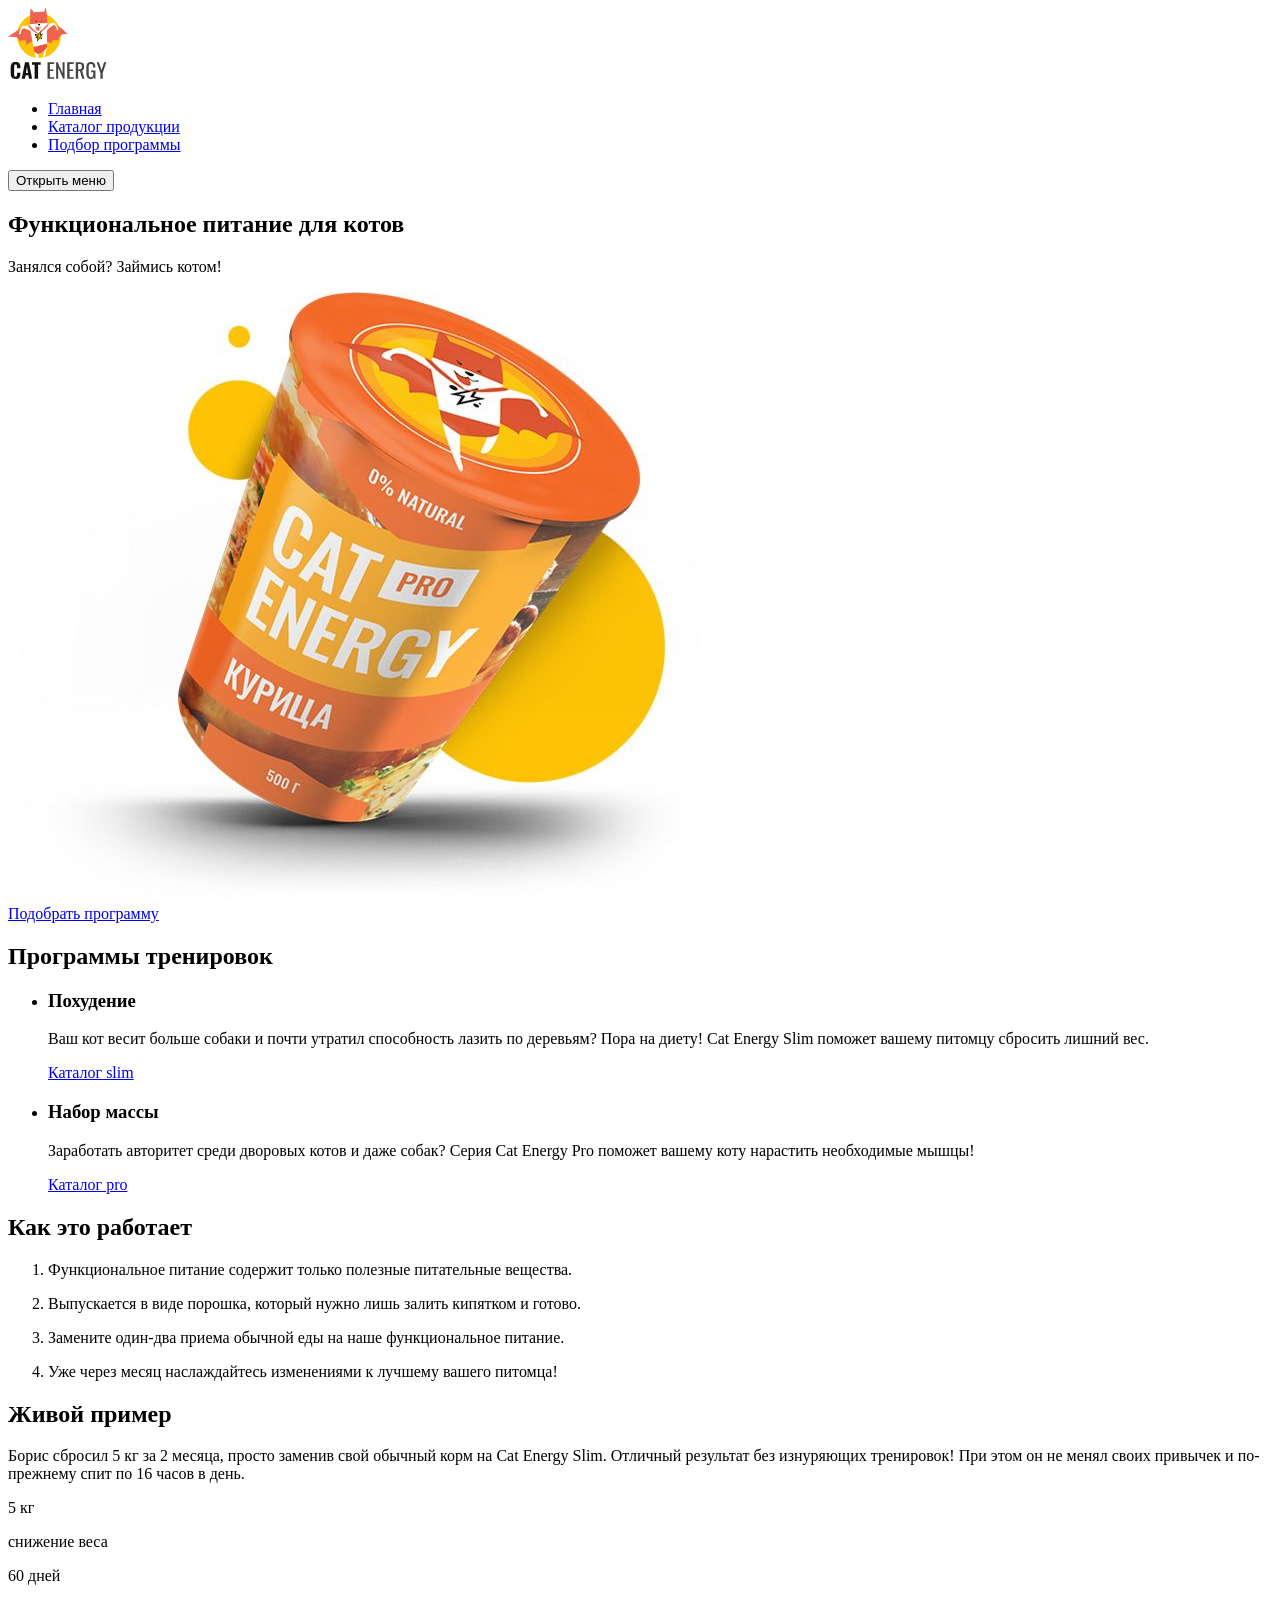
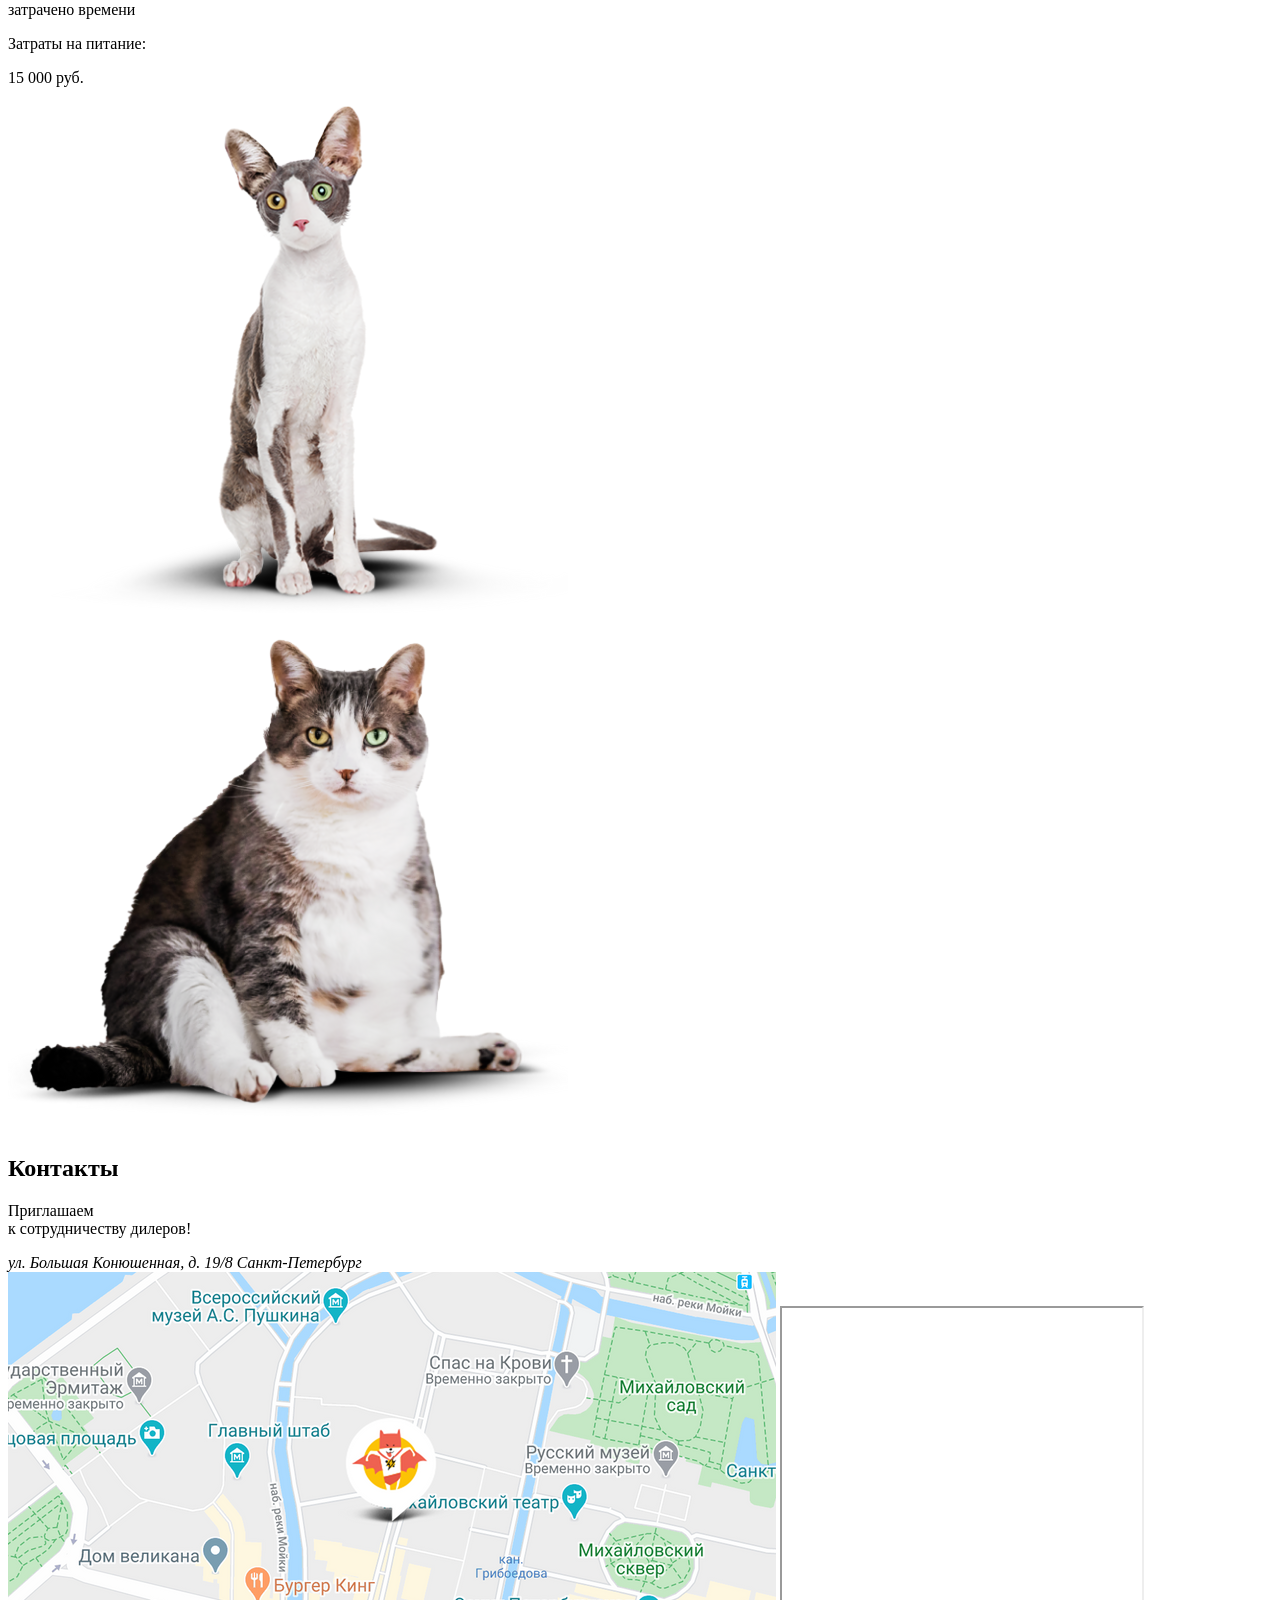
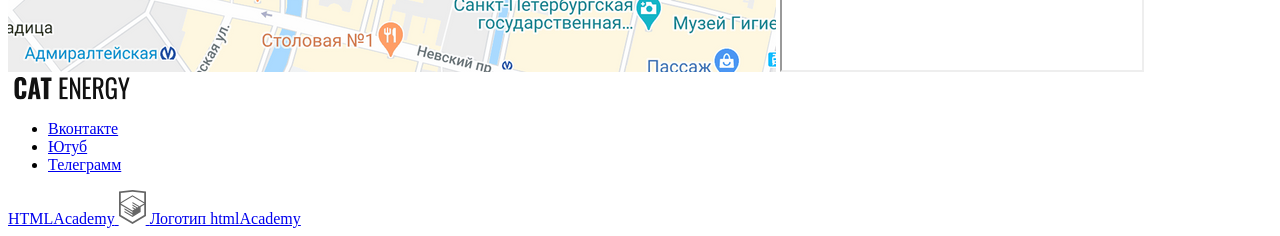
==== source/index.html @ b11954ce "Merge pull request #10 from bearBenjamin/module5-task1 Module5 task1" ====
<!DOCTYPE html>
<html class="page" lang="ru">

<head>
  <meta charset="UTF-8">
  <title>Название проекта</title>
  <meta name="viewport" content="width=device-width,initial-scale=1">
  <link rel="icon" href="favicon.ico">
  <link rel="icon" href="favicons/icon.svg" type="image/svg+xml">
  <link rel="apple-touch-icon" href="favicons/180.png">
  <link rel="manifest" href="manifest.webmanifest">
  <link rel="stylesheet" href="styles/styles.css">
  <script src="scripts/index.js" defer></script>
</head>

<body class="page__body">

  <header class="main-header">
    <div class="main-header__container wrapper">
      <nav class="main-header__nav main-nav">
        <a class="main-nav__logo" href="#">
          <div class="main-nav__logo-image-wrapper">
            <picture>
              <source media="(min-width: 1440px)" srcset="images/logo-dekstop.svg" width="70" height="59" type="image/svg+xml">
              <source media="(min-width: 768px)" srcset="images/logo-tablet.svg" width="60" height="50" type="image/svg+xml">
              <img class="main-nav__logo-image" src="images/logo-mobile.svg" width="33" height="38" alt="Логотип компании">
            </picture>
          </div>
          <div class="main-nav__logo-text-wrapper">
            <picture>
              <source media="(min-width: 1440px)" srcset="images/logo-text-tablet.svg" width="118" height="21" type="image/svg+xml">
              <source media="(min-width: 768px)" srcset="images/logo-text-tablet.svg" width="101" height="18" type="image/svg+xml">
              <img class="main-nav__logo-text" src="images/logo-2.svg" width="101" height="18" alt="Название компании Cat Energy">
            </picture>
          </div>
        </a>
        <ul class="main-nav__list main-nav__list--nojs">
          <li class="main-nav__list-item main-nav__list-item--current">
            <a class="main-nav__list-link main-nav__list-link--current" href="#">Главная</a>
          </li>
          <li class="main-nav__list-item">
            <a class="main-nav__list-link" href="catalog.html">Каталог продукции</a>
          </li>
          <li class="main-nav__list-item">
            <a class="main-nav__list-link" href="form-programs.html">Подбор программы</a>
          </li>
        </ul>
      </nav>
      <button class="main-header__button main-header__button--nojs button-toggle" type="button">
        <noscript>
          <span class="visually-hidden">Отключен JS</span>
        </noscript>
        <span class="button-toggle__text visually-hidden">Открыть меню</span>
      </button>
    </div>
    <article class="main-header__hero hero">
      <div class="hero__inner wrapper">
        <h1 class="title hero__title">Функциональное питание для котов</h1>
        <p class="hero__slogan">Занялся собой? Займись котом!</p>
        <div class="hero__image-wrapper">
          <picture>
            <source width="552" height="499" type="image/jpg" media="(min-width: 1440px)" srcset="images/index/hero-dekstop-cat-food@1x.png 1x, images/index/hero-dekstop-cat-food@2x.png 2x">
            <source width="709" height="609" type="image/jpg" media="(min-width: 768px)" srcset="images/index/hero-tablet-cat-food@1x.jpg 1x, images/index/hero-tablet-cat-food@2x.jpg 2x">
            <img class="hero__image" src="images/index/hero-mobile-cat-food@1x.png" srcset="images/index/hero-mobile-cat-food@2x.png" width="280" height="270" alt="Стакан кошачьих вкусняшек">
          </picture>
        </div>
        <a class="button hero__link-programs" href="form-programs.html">Подобрать программу</a>
      </div>
    </article>
  </header>

  <main class="main-container">
    <section class="cat-programs">
      <div class="wrapper">
        <h2 class="visually-hidden">Программы тренировок</h2>
        <ul class="cat-programs__list">
          <li class="cat-programs__list-item cat-programs__list-item--slim">
            <h3 class="title-secondary cat-programs__item-title">Похудение</h3>
            <p class="cat-programs__item-content">Ваш кот весит больше собаки и почти утратил способность лазить по деревьям? Пора на диету! Cat Energy Slim поможет вашему питомцу сбросить лишний вес.</p>
            <a class="cat-programs__item-link cat-programs__item-link-slim" href="form-programs.html">Каталог slim</a>
          </li>
          <li class="cat-programs__list-item cat-programs__list-item--pro">
            <h3 class="title-secondary cat-programs__item-title">Набор массы</h3>
            <p class="cat-programs__item-content">Заработать авторитет среди дворовых котов и даже собак? Серия Cat Energy Pro поможет вашему коту нарастить необходимые мышцы!</p>
            <a class="cat-programs__item-link cat-programs__item-link-pro" href="form-programs.html">Каталог pro</a>
          </li>
        </ul>
      </div>
    </section>

    <section class="description-cat-programs">
      <div class="wrapper">
        <h2 class="title description-cat-programs__title">Как это работает</h2>
        <ol class="description-cat-programs__list">
          <li class="description-cat-programs__list-item description-cat-programs__list-item-one">
            <p class="description-cat-programs__content">Функциональное питание
              содержит только полезные
              питательные вещества.</p>
          </li>
          <li class="description-cat-programs__list-item description-cat-programs__list-item-two">
            <p class="description-cat-programs__content">Выпускается в виде порошка,
              который нужно лишь залить
              кипятком и готово.</p>
          </li>
          <li class="description-cat-programs__list-item description-cat-programs__list-item-three">
            <p class="description-cat-programs__content">
              Замените один-два приема
              обычной еды на наше
              функциональное питание.
            </p>
          </li>
          <li class="description-cat-programs__list-item description-cat-programs__list-item-four">
            <p class="description-cat-programs__content">Уже через месяц наслаждайтесь изменениями к лучшему <span>вашего питомца!</span>
            </p>
          </li>
        </ol>
      </div>
    </section>

    <section class="role-model">
      <div class="role-model__wrapper wrapper">
        <div class="role-model__inner role-model-inner">

          <h2 class="title role-model__title">Живой пример</h2>
          <p class="role-model__description">Борис сбросил 5 кг за 2 месяца, просто заменив свой обычный корм на Cat Energy Slim. Отличный результат без изнуряющих тренировок! При этом он не менял своих привычек и по-прежнему спит по 16 часов в день.</p>

          <div class="role-model__date">
            <div class="role-model__date-container role-model-date-container">
              <p class="role-model-date-container__date">5 кг</p>
              <p class="role-model-date-container__description role-model-date-container__description-mass">снижение веса</p>
            </div>
            <div class="role-model__date-container role-model-date-container">
              <p class="role-model-date-container__date">60 дней</p>
              <p class="role-model-date-container__description role-model-date-container__description-time">затрачено времени</p>
            </div>
            <div class="role-model__price-container role-model-price-container">
              <p class="role-model-price-container__price-description">Затраты на питание:</p>
              <p class="role-model-price-container__price-total-sum">15 000 руб.</p>
            </div>
          </div>
        </div>
        <div class="role-model__slider-container slider-container">
          <div class="slider-container__inner">
            <picture>
              <source width="560" height="512" type="image/png" media="(min-width: 768px)" srcset="images/slider/slider-tablet-after@1x.png 1x, images/slider/slider-tablet-after@2x.png 2x">
              <img class="slider-container__image" src="images/slider/slider-mobile-after@1x.png" srcset="images/slider/slider-mobile-after@2x.png" width="280" height="256" alt="Кот после программы">
            </picture>
          </div>
          <div class="slider-container__inner slider-container__inner--before">
            <picture>
              <source width="560" height="512" type="image/png" media="(min-width: 768px)" srcset="images/slider/slider-tablet-before@1x.png 1x, images/slider/slider-tablet-before@2x.png 2x">
              <img class="slider-container__image" src="images/slider/slider-mobile-before@1x.png" srcset="images/slider/slider-mobile-before@2x.png" width="280" height="256" alt="Кот до программы">
            </picture>
          </div>
          <div class="slider-container__toggle"></div>
        </div>
      </div>
    </section>

    <section class="contact">
      <div class="contact__wrapper wrapper">
        <div class="contact__content-container">
          <h2 class="visually-hidden">Контакты</h2>
          <p class="contact__slogan">Приглашаем<br> к сотрудничеству дилеров!</p>
          <address class="contact__address">ул. Большая
            Конюшенная, д. 19/8
            <span>Санкт-Петербург</span>
          </address>
        </div>
      </div>
      <div class="contact__map-container">
        <picture>
          <source width="1440" height="400" type="image/png" media="(min-width: 1440px)" srcset="images/map-dekstop@1x.png 1x, images/map-dekstop@2x.png 2x">
          <source width="768" height="400" type="image/png" media="(min-width: 768px)" srcset="images/map-tablet@1x.png 1x, images/map-tablet@2x.png 2x">
          <img class="contact__map-image" src="images/map-mobile@1x.png" srcset="images/map-mobile@2x.png" width="320" height="362" alt="Cat Energy на карте города">
        </picture>
        <iframe class="contact__map-yandex" src="https://yandex.ru/map-widget/v1/?um=constructor%3Ae79877a2fb6a7c3cc64abce798a42e9704626f68de5ea9ac3805ad1f6dbfb003&amp;source=constructor" width="360" height="362"></iframe>
      </div>

    </section>
  </main>

  <footer class="page-footer">
    <div class="page-footer__container wrapper">
      <a class="page-footer__logo" href="index.html">
        <img class="page-footer__logo-text" src="images/logo-tekst.svg" width="128" height="24" alt="Название компании Cat Energy">
      </a>
      <ul class="page-footer__social-list">
        <li class="page-footer__social-list-item footer-social-list-item">
          <a class="footer-social-list-item__link footer-social-list-item__link--vk" href="https://vk.com/htmlacademy">
            <span class="visually-hidden">Вконтакте</span>
          </a>
        </li>
        <li class="page-footer__social-list-item footer-social-list-item">
          <a class="footer-social-list-item__link footer-social-list-item__link--youtube" href="https://www.youtube.com/user/htmlacademyru">
            <span class="visually-hidden">Ютуб</span>
          </a>
        </li>
        <li class="page-footer__social-list-item footer-social-list-item">
          <a class="footer-social-list-item__link footer-social-list-item__link--telegram" href="https://t.me/htmlacademy">
            <span class="visually-hidden">Телеграмм</span>
          </a>
        </li>
      </ul>
      <a class="page-footer__developer-contact" href="https://htmlacademy.ru/intensive/adaptive">
        <span class="page-footer__name-developer">HTMLAcademy</span>
        <svg class="page-footer__logo-developer" viewBox="0 0 27 34" width="27" height="34">
          <use href="../icons/stack.svg#footer-logo-htmlacademy"></use>
        </svg>
        <span class="visually-hidden">Логотип htmlAcademy</span>
      </a>
    </div>
  </footer>
</body>

</html>
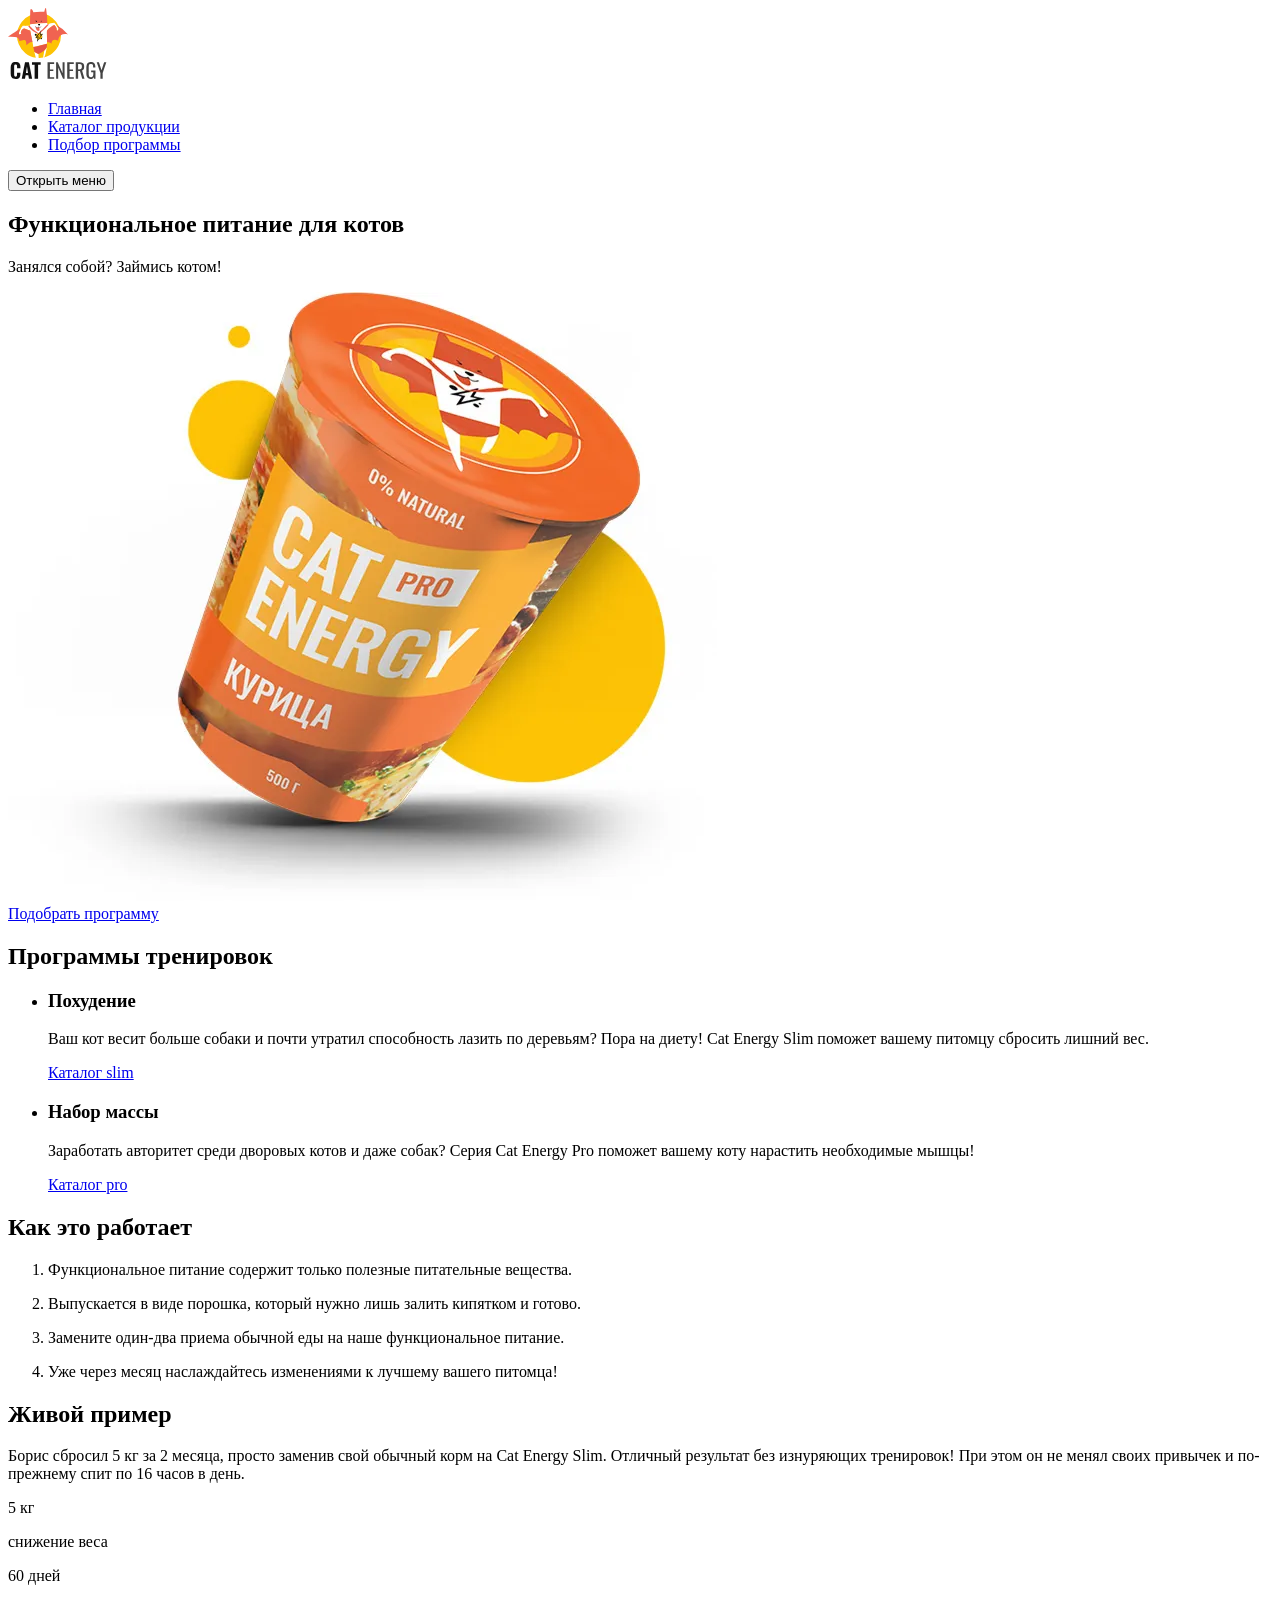
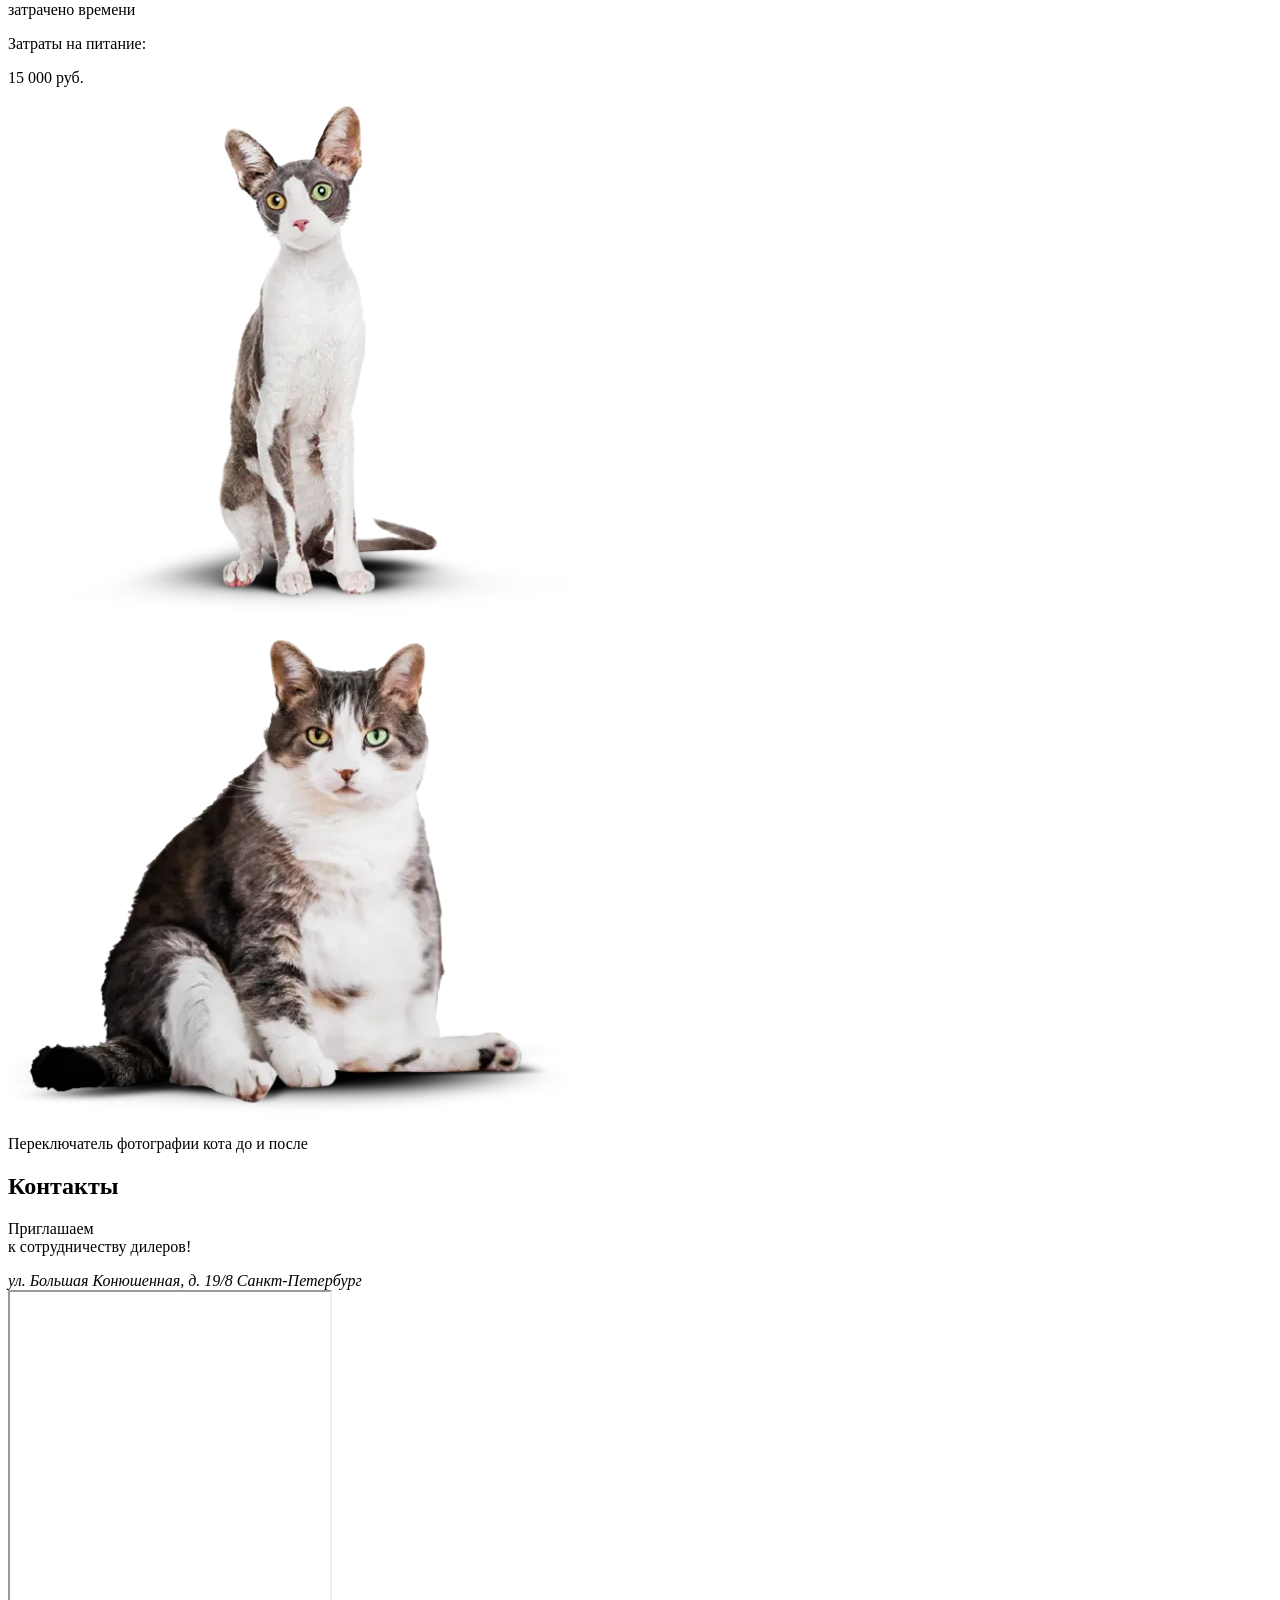
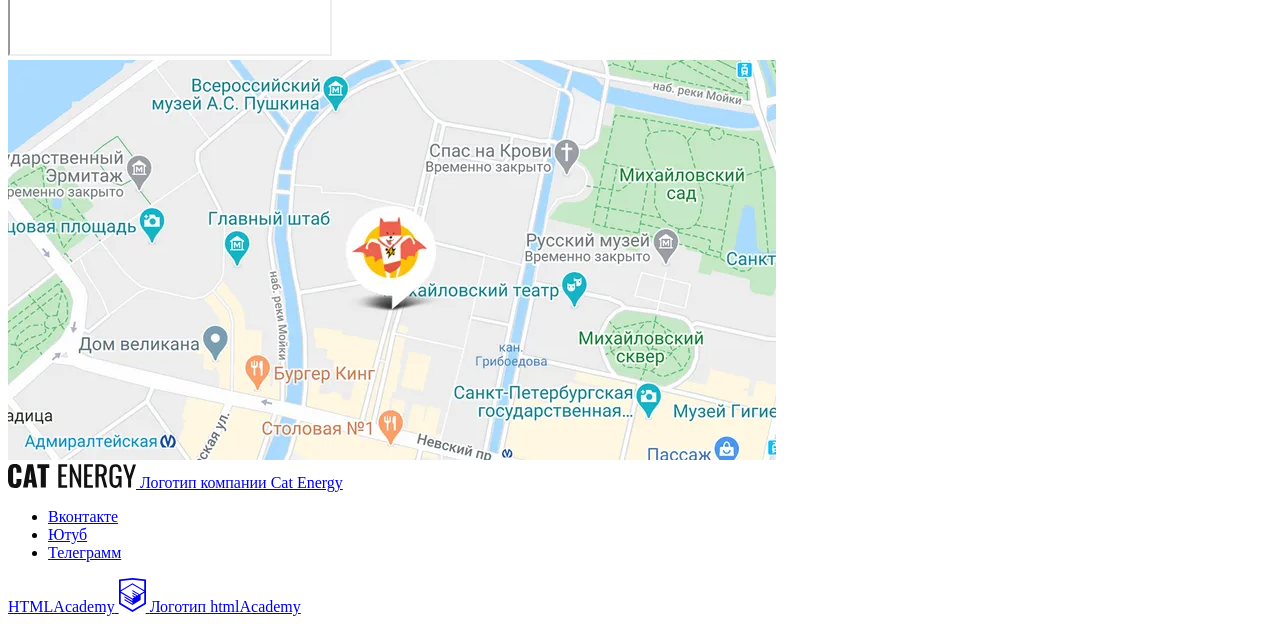
==== commit 1288c7c1: "Рефакторинг и ускорение загрузки" ====
--- a/source/index.html
+++ b/source/index.html
@@ -5,6 +5,9 @@
   <meta charset="UTF-8">
   <title>Название проекта</title>
   <meta name="viewport" content="width=device-width,initial-scale=1">
+  <link rel="preload" href="./fonts/lato/Lato-Regular.woff2" as="font" crossorigin="anonymous" type="font/woff2">
+  <link rel="preload" href="./fonts/oswald/oswaldregular.woff2" as="font" crossorigin="anonymous" type="font/woff2">
+
   <link rel="icon" href="favicon.ico">
   <link rel="icon" href="favicons/icon.svg" type="image/svg+xml">
   <link rel="apple-touch-icon" href="favicons/180.png">
@@ -23,14 +26,14 @@
             <picture>
               <source media="(min-width: 1440px)" srcset="images/logo-dekstop.svg" width="70" height="59" type="image/svg+xml">
               <source media="(min-width: 768px)" srcset="images/logo-tablet.svg" width="60" height="50" type="image/svg+xml">
-              <img class="main-nav__logo-image" src="images/logo-mobile.svg" width="33" height="38" alt="Логотип компании">
+              <img class="main-nav__logo-image" src="images/logo-mobile.svg" width="33" height="38" alt="Логотип компании" loading="lazy">
             </picture>
           </div>
           <div class="main-nav__logo-text-wrapper">
             <picture>
               <source media="(min-width: 1440px)" srcset="images/logo-text-tablet.svg" width="118" height="21" type="image/svg+xml">
               <source media="(min-width: 768px)" srcset="images/logo-text-tablet.svg" width="101" height="18" type="image/svg+xml">
-              <img class="main-nav__logo-text" src="images/logo-2.svg" width="101" height="18" alt="Название компании Cat Energy">
+              <img class="main-nav__logo-text" src="images/logo-2.svg" width="101" height="18" alt="Название компании Cat Energy" loading="lazy">
             </picture>
           </div>
         </a>
@@ -59,9 +62,12 @@
         <p class="hero__slogan">Занялся собой? Займись котом!</p>
         <div class="hero__image-wrapper">
           <picture>
+            <source width="552" height="499" type="image/webp" media="(min-width: 1440px)" srcset="images/index/hero-dekstop-cat-food@1x.webp 1x, images/index/hero-dekstop-cat-food@2x.webp 2x">
+            <source width="709" height="609" type="image/webp" media="(min-width: 768px)" srcset="images/index_tablet@1x.webp 1x, images/index_tablet@2x.webp 2x">
+            <source width="280" height="270" type="image/webp" srcset="images/index/hero-mobile-cat-food@1x.webp 1x, images/index/hero-mobile-cat-food@2x.webp 2x">
             <source width="552" height="499" type="image/jpg" media="(min-width: 1440px)" srcset="images/index/hero-dekstop-cat-food@1x.png 1x, images/index/hero-dekstop-cat-food@2x.png 2x">
-            <source width="709" height="609" type="image/jpg" media="(min-width: 768px)" srcset="images/index/hero-tablet-cat-food@1x.jpg 1x, images/index/hero-tablet-cat-food@2x.jpg 2x">
-            <img class="hero__image" src="images/index/hero-mobile-cat-food@1x.png" srcset="images/index/hero-mobile-cat-food@2x.png" width="280" height="270" alt="Стакан кошачьих вкусняшек">
+            <source width="709" height="609" type="image/jpg" media="(min-width: 768px)" srcset="images/index_tablet@1x.png 1x, images/index_tablet@2x.png 2x">
+            <img class="hero__image" src="images/index/hero-mobile-cat-food@1x.png" srcset="images/index/hero-mobile-cat-food@2x.png" width="280" height="270" alt="Стакан кошачьих вкусняшек" loading="lazy">
           </picture>
         </div>
         <a class="button hero__link-programs" href="form-programs.html">Подобрать программу</a>
@@ -142,17 +148,23 @@
         <div class="role-model__slider-container slider-container">
           <div class="slider-container__inner">
             <picture>
+              <source width="560" height="512" type="image/webp" media="(min-width: 768px)" srcset="images/slider/slider-tablet-after@1x.webp 1x, images/slider/slider-tablet-after@2x.webp 2x">
+              <source width="280" height="256" type="image/webp" srcset="images/slider/slider-mobile-after@1x.webp 1x, images/slider/slider-mobile-after@2x.webp 2x">
               <source width="560" height="512" type="image/png" media="(min-width: 768px)" srcset="images/slider/slider-tablet-after@1x.png 1x, images/slider/slider-tablet-after@2x.png 2x">
-              <img class="slider-container__image" src="images/slider/slider-mobile-after@1x.png" srcset="images/slider/slider-mobile-after@2x.png" width="280" height="256" alt="Кот после программы">
+              <img class="slider-container__image" src="images/slider/slider-mobile-after@1x.png" srcset="images/slider/slider-mobile-after@2x.png" width="280" height="256" alt="Кот после программы" loading="lazy">
             </picture>
           </div>
           <div class="slider-container__inner slider-container__inner--before">
             <picture>
+              <source width="560" height="512" type="image/webp" media="(min-width: 768px)" srcset="images/slider/slider-tablet-before@1x.webp 1x, images/slider/slider-tablet-before@2x.webp 2x">
+              <source width="280" height="256" type="image/webp" srcset="images/slider/slider-mobile-before@1x.webp 1x, images/slider/slider-mobile-before@2x.webp 2x">
               <source width="560" height="512" type="image/png" media="(min-width: 768px)" srcset="images/slider/slider-tablet-before@1x.png 1x, images/slider/slider-tablet-before@2x.png 2x">
-              <img class="slider-container__image" src="images/slider/slider-mobile-before@1x.png" srcset="images/slider/slider-mobile-before@2x.png" width="280" height="256" alt="Кот до программы">
-            </picture>
-          </div>
-          <div class="slider-container__toggle"></div>
+              <img class="slider-container__image" src="images/slider/slider-mobile-before@1x.png" srcset="images/slider/slider-mobile-before@2x.png" width="280" height="256" alt="Кот до программы" loading="lazy">
+            </picture>
+          </div>
+          <div class="slider-container__toggle">
+            <span class="visually-hidden">Переключатель фотографии кота до и после</span>
+          </div>
         </div>
       </div>
     </section>
@@ -169,21 +181,31 @@
         </div>
       </div>
       <div class="contact__map-container">
-        <picture>
-          <source width="1440" height="400" type="image/png" media="(min-width: 1440px)" srcset="images/map-dekstop@1x.png 1x, images/map-dekstop@2x.png 2x">
-          <source width="768" height="400" type="image/png" media="(min-width: 768px)" srcset="images/map-tablet@1x.png 1x, images/map-tablet@2x.png 2x">
-          <img class="contact__map-image" src="images/map-mobile@1x.png" srcset="images/map-mobile@2x.png" width="320" height="362" alt="Cat Energy на карте города">
-        </picture>
-        <iframe class="contact__map-yandex" src="https://yandex.ru/map-widget/v1/?um=constructor%3Ae79877a2fb6a7c3cc64abce798a42e9704626f68de5ea9ac3805ad1f6dbfb003&amp;source=constructor" width="360" height="362"></iframe>
-      </div>
-
+        <iframe class="contact__map-yandex" src="https://www.google.com/maps/embed?pb=!1m18!1m12!1m3!1d706.602636921308!2d30.32360140634495!3d59.93920964733319!2m3!1f0!2f0!3f0!3m2!1i1024!2i768!4f13.1!3m3!1m2!1s0x4696310fca3de3a1%3A0xc7af30764648c6b1!2z0JHQvtC70YzRiNCw0Y8g0JrQvtC90Y7RiNC10L3QvdCw0Y8g0YPQuy4sINC0LiAxOS84LCDQodCw0L3QutGCLdCf0LXRgtC10YDQsdGD0YDQsywgMTkxMTg2!5e0!3m2!1sru!2sru!4v1745788010640!5m2!1sru!2sru" width="320" height="362" allowfullscreen="" loading="lazy" referrerpolicy="no-referrer-when-downgrade"></iframe>
+        <!-- <iframe class="contact__map-yandex contact__map-yandex--nojs" src="https://yandex.ru/map-widget/v1/?um=constructor%3Ae79877a2fb6a7c3cc64abce798a42e9704626f68de5ea9ac3805ad1f6dbfb003&amp;source=constructor" width="320" height="362" allowtransparency="true">
+        </iframe> -->
+        <div class="contact__map-wrapper">
+          <picture>
+            <source width="1440" height="400" type="image/webp" media="(min-width: 1440px)" srcset="images/map-dekstop@1x.webp 1x, images/map-dekstop@2x.webp 2x">
+            <source width="768" height="400" type="image/webp" media="(min-width: 768px)" srcset="images/map-tablet@1x.webp 1x, images/map-tablet@2x.webp 2x">
+            <source width="320" height="362" type="image/webp" srcset="images/map-mobile@1x.webp 1x, images/map-mobile@2x.webp 2x">
+            <source width="1440" height="400" type="image/png" media="(min-width: 1440px)" srcset="images/map-dekstop@1x.png 1x, images/map-dekstop@2x.png 2x">
+            <source width="768" height="400" type="image/png" media="(min-width: 768px)" srcset="images/map-tablet@1x.png 1x, images/map-tablet@2x.png 2x">
+            <img class="contact__map-image" src="images/map-mobile@1x.png" srcset="images/map-mobile@2x.png" width="320" height="362" alt="Cat Energy на карте города" loading="lazy">
+          </picture>
+        </div>
+      </div>
     </section>
   </main>
 
   <footer class="page-footer">
     <div class="page-footer__container wrapper">
       <a class="page-footer__logo" href="index.html">
-        <img class="page-footer__logo-text" src="images/logo-tekst.svg" width="128" height="24" alt="Название компании Cat Energy">
+        <!-- <img class="page-footer__logo-text" src="images/logo-tekst.svg" width="128" height="24" alt="Название компании Cat Energy"> -->
+        <svg class="page-footer__logo-text" viewBox="0 0 128 24" width="128" height="24" aria-hidden="true" focusable="false">
+          <use href="../../icons/stack.svg#footer-logo-text"></use>
+        </svg>
+        <span class="visually-hidden">Логотип компании Cat Energy</span>
       </a>
       <ul class="page-footer__social-list">
         <li class="page-footer__social-list-item footer-social-list-item">
@@ -204,8 +226,8 @@
       </ul>
       <a class="page-footer__developer-contact" href="https://htmlacademy.ru/intensive/adaptive">
         <span class="page-footer__name-developer">HTMLAcademy</span>
-        <svg class="page-footer__logo-developer" viewBox="0 0 27 34" width="27" height="34">
-          <use href="../icons/stack.svg#footer-logo-htmlacademy"></use>
+        <svg class="page-footer__logo-developer" viewBox="0 0 27 34" width="27" height="34" aria-hidden="true" focusable="false">
+          <use href="icons/stack.svg#footer-logo-htmlacademy"></use>
         </svg>
         <span class="visually-hidden">Логотип htmlAcademy</span>
       </a>
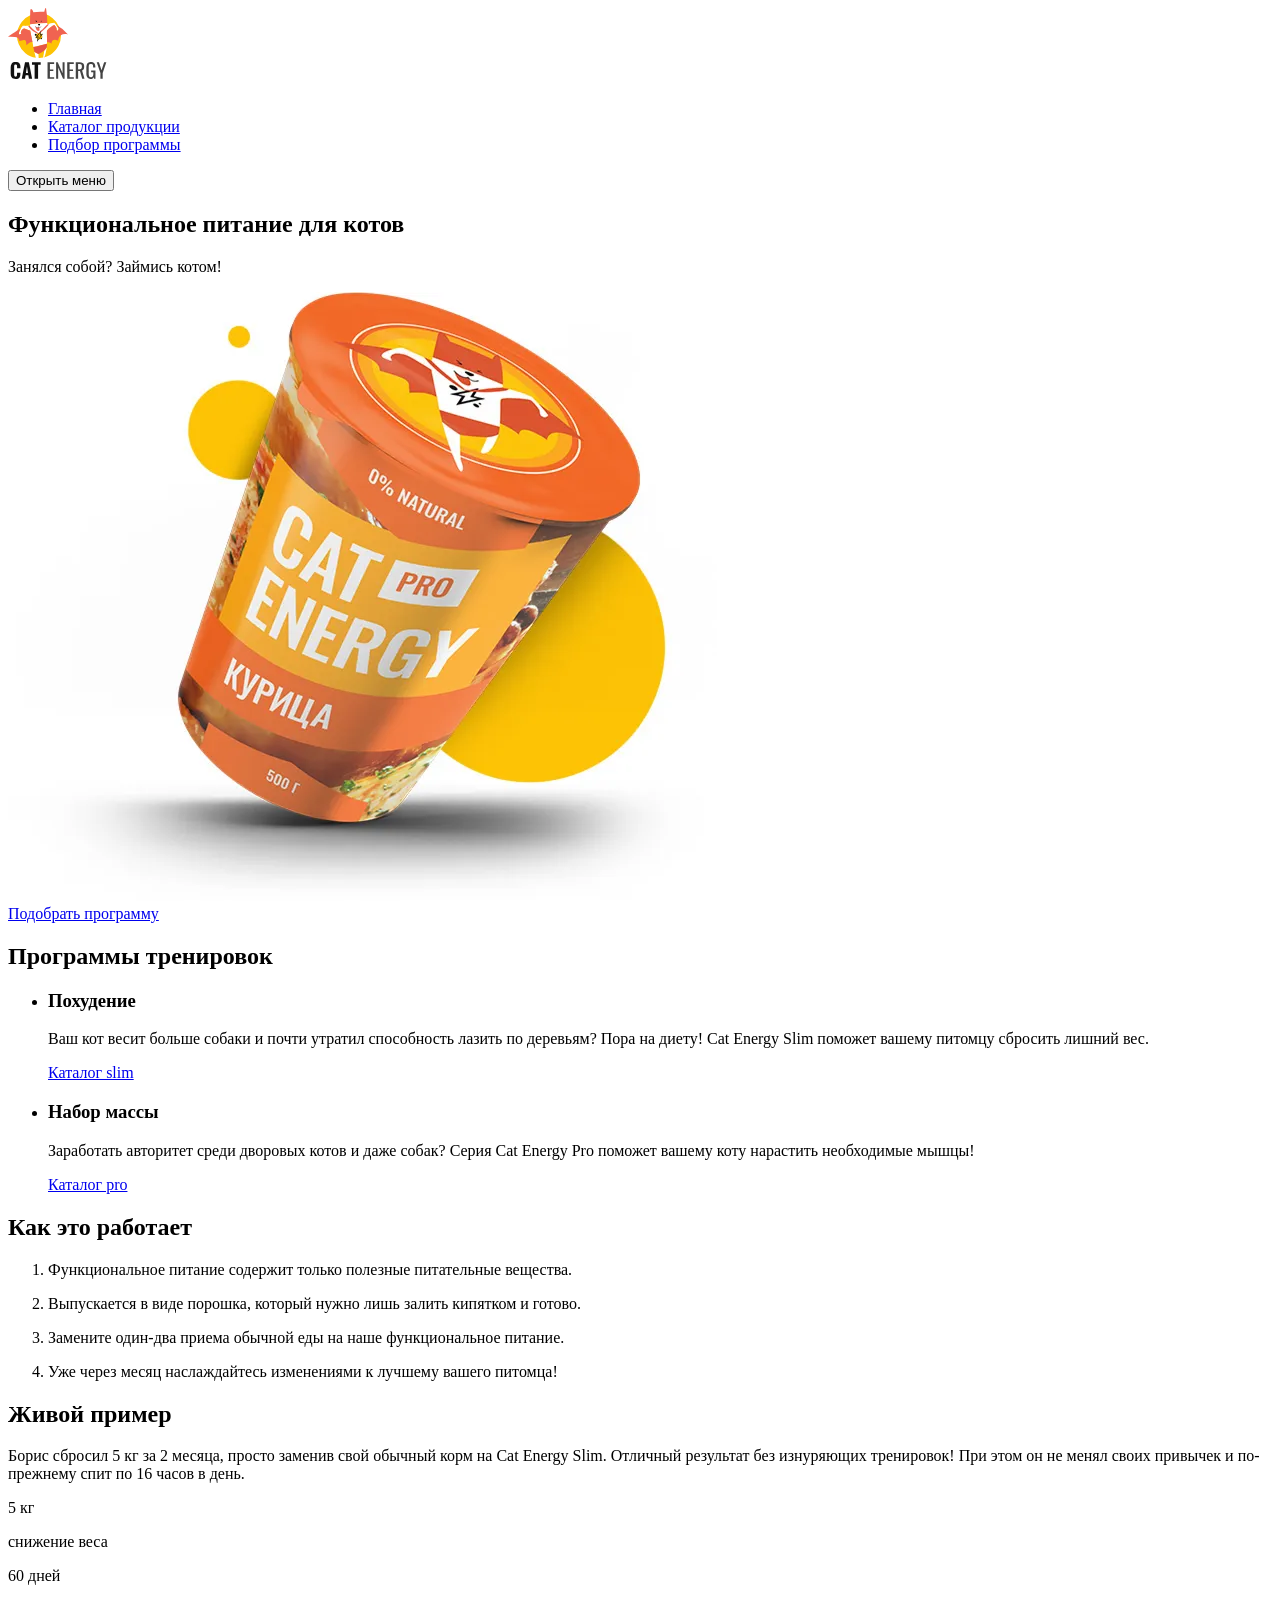
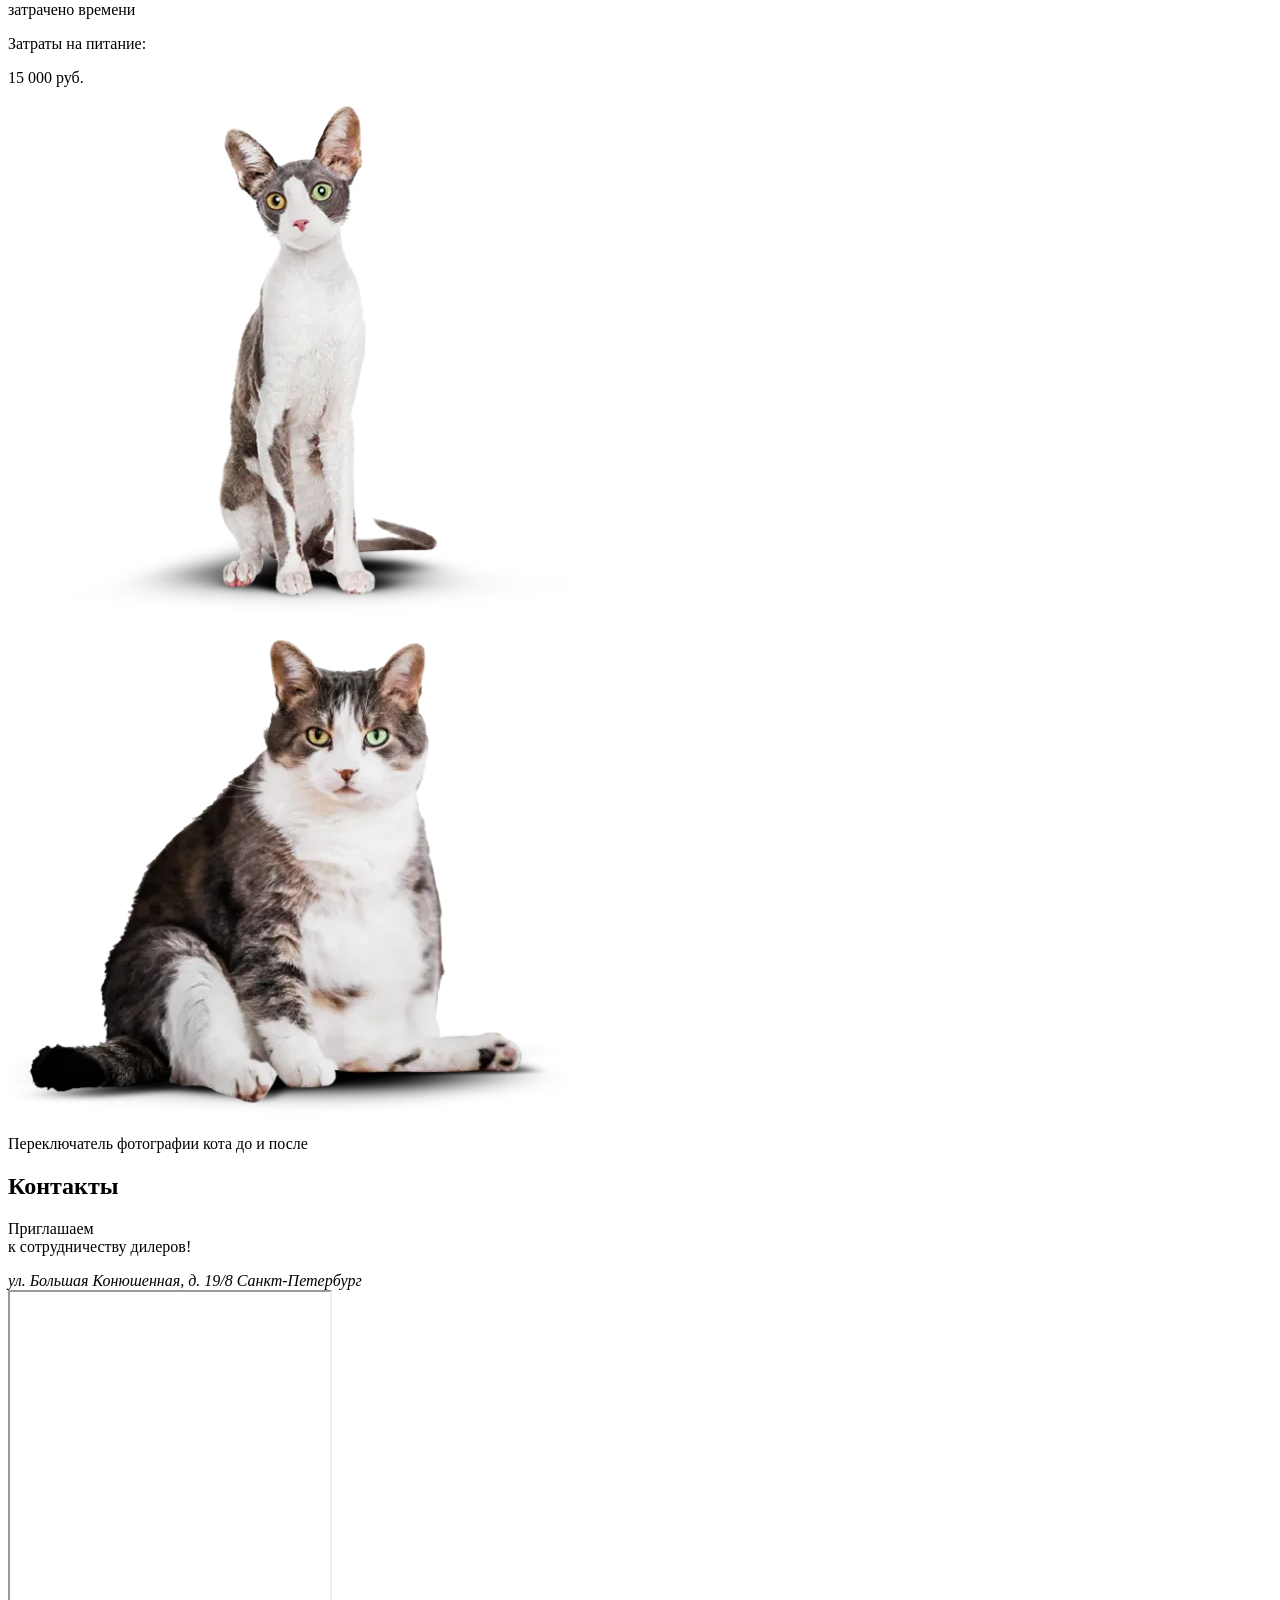
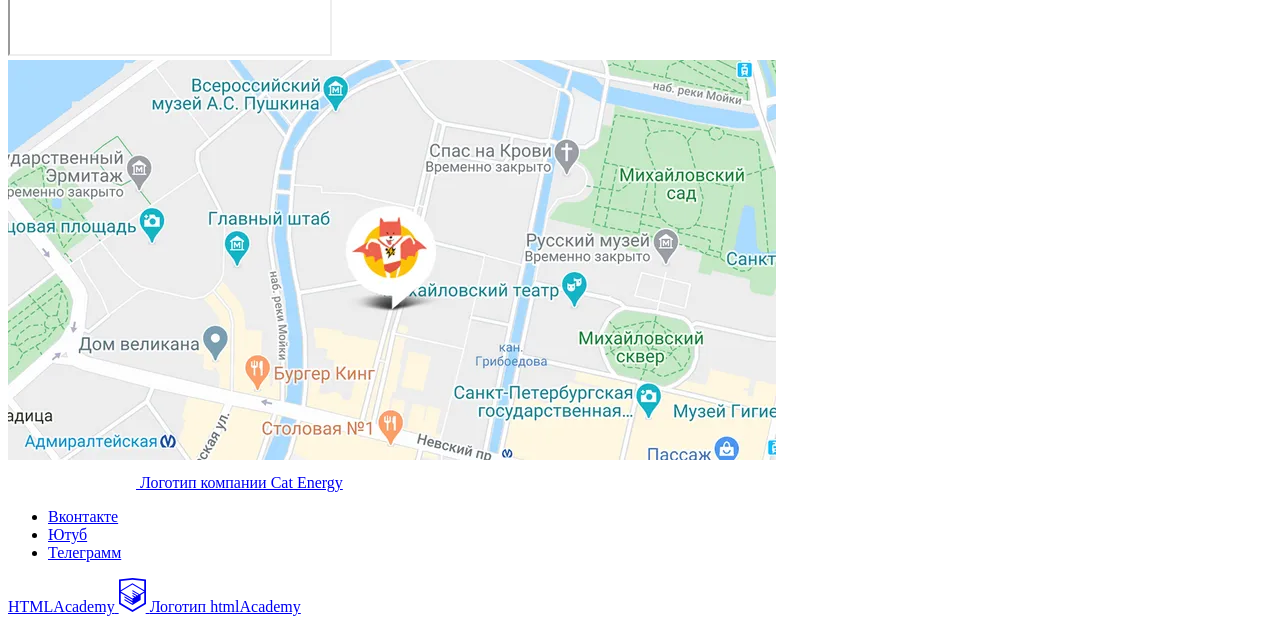
==== commit 2d844101: "рефакторинг svg footer-text-logo" ====
--- a/source/index.html
+++ b/source/index.html
@@ -203,7 +203,7 @@
       <a class="page-footer__logo" href="index.html">
         <!-- <img class="page-footer__logo-text" src="images/logo-tekst.svg" width="128" height="24" alt="Название компании Cat Energy"> -->
         <svg class="page-footer__logo-text" viewBox="0 0 128 24" width="128" height="24" aria-hidden="true" focusable="false">
-          <use href="../../icons/stack.svg#footer-logo-text"></use>
+          <use href="icons/stack.svg#footer-logo-text"></use>
         </svg>
         <span class="visually-hidden">Логотип компании Cat Energy</span>
       </a>
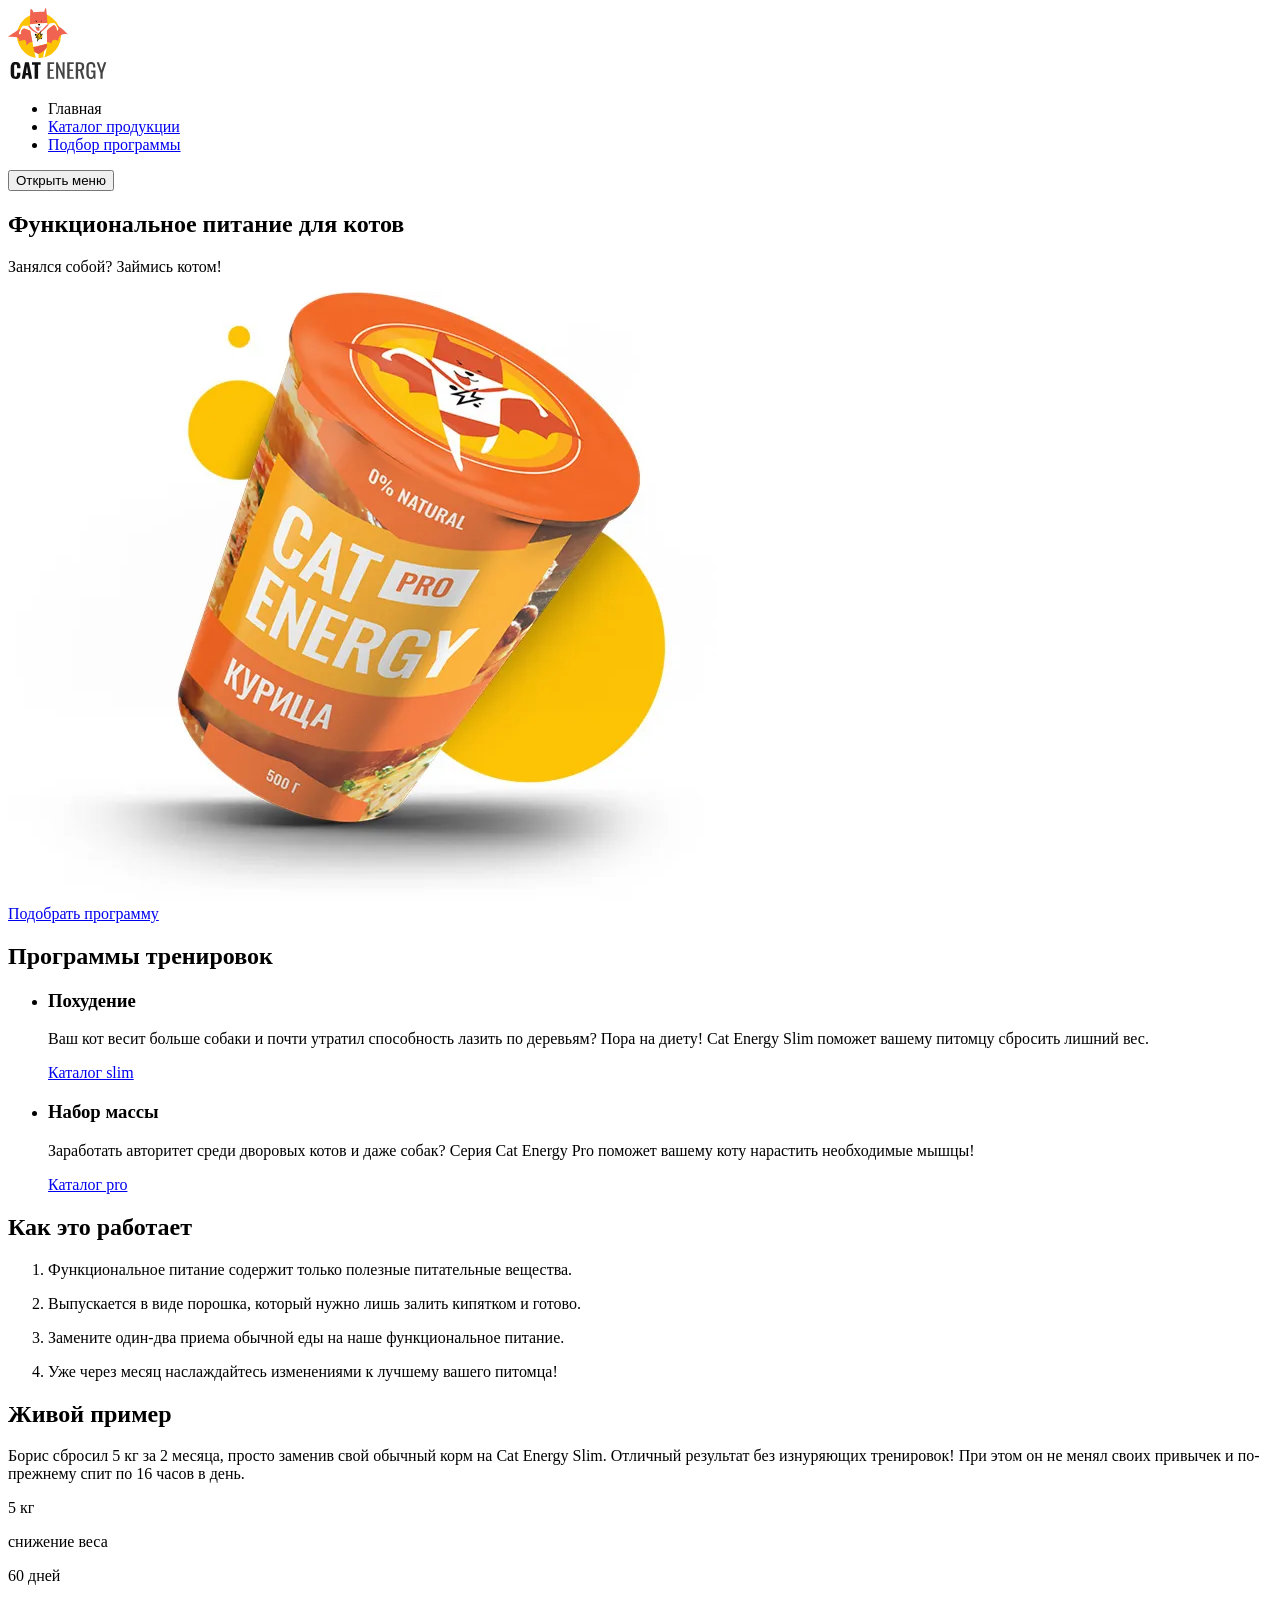
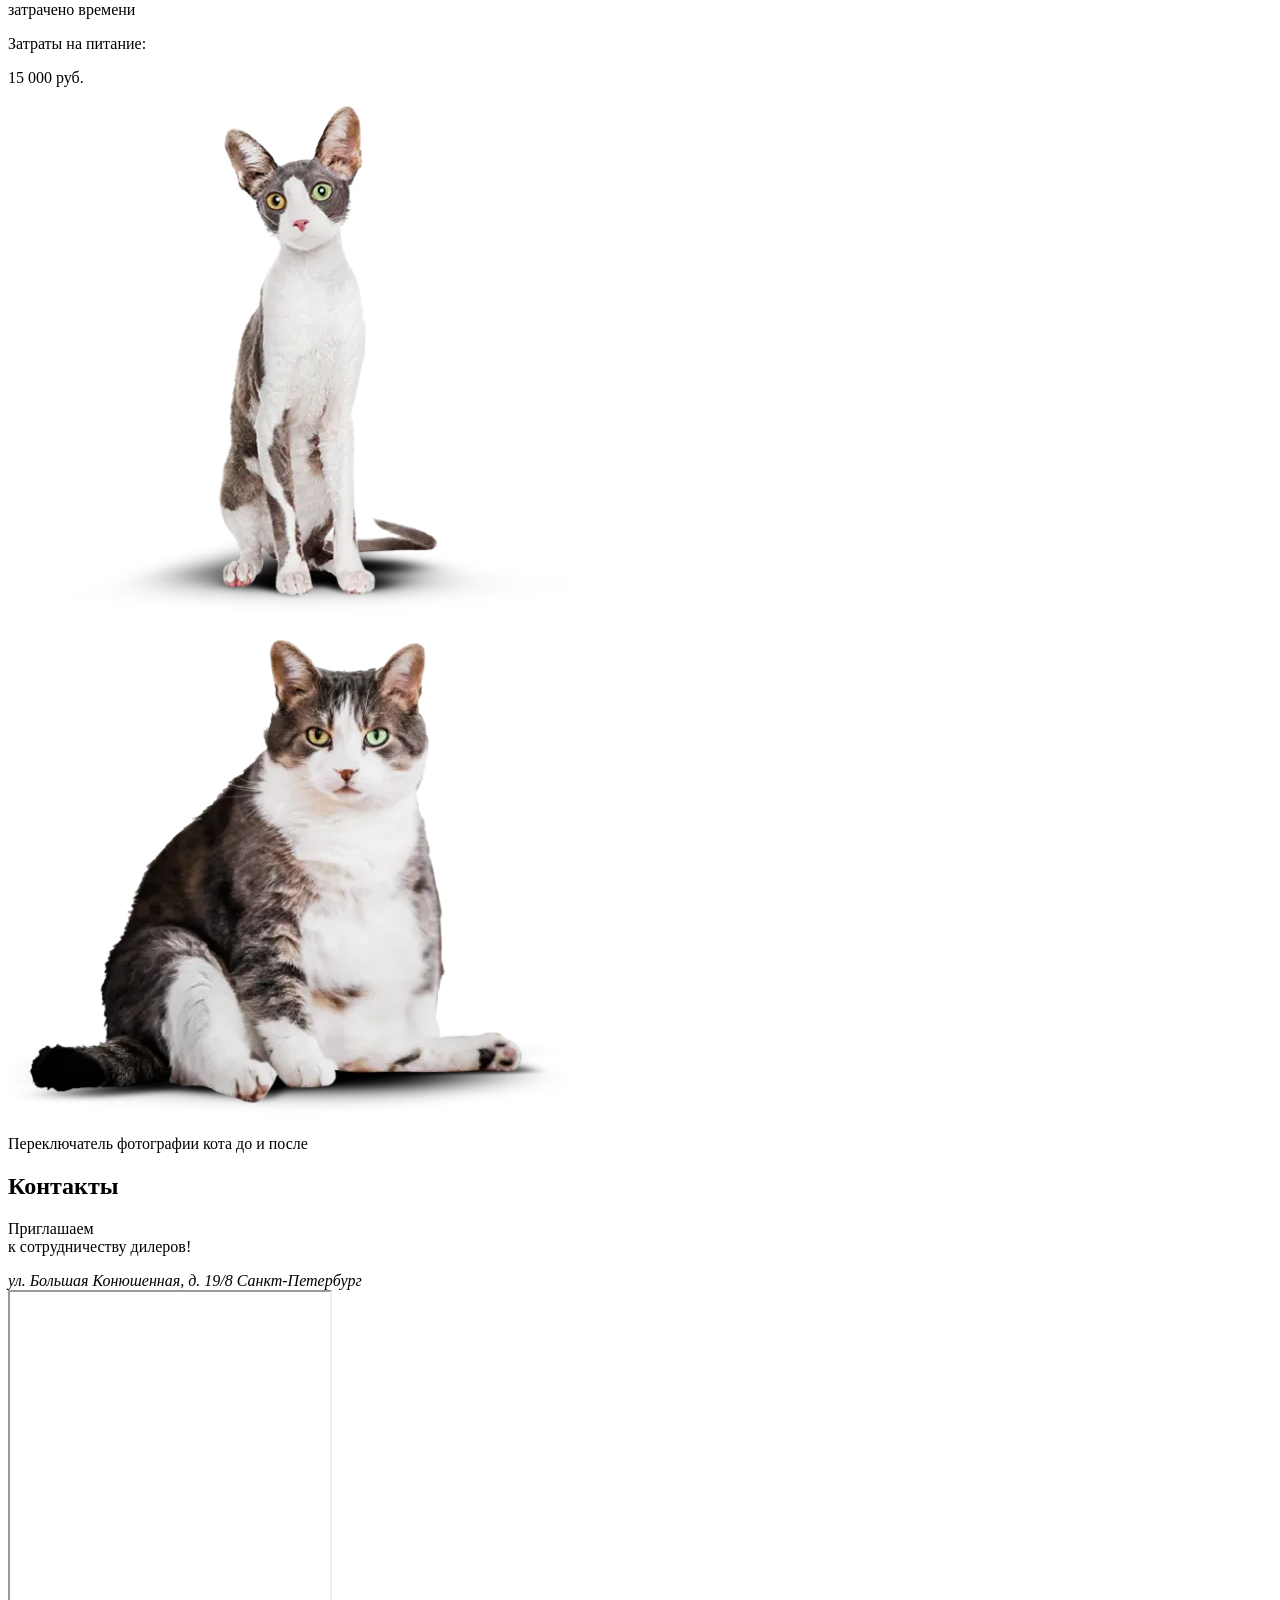
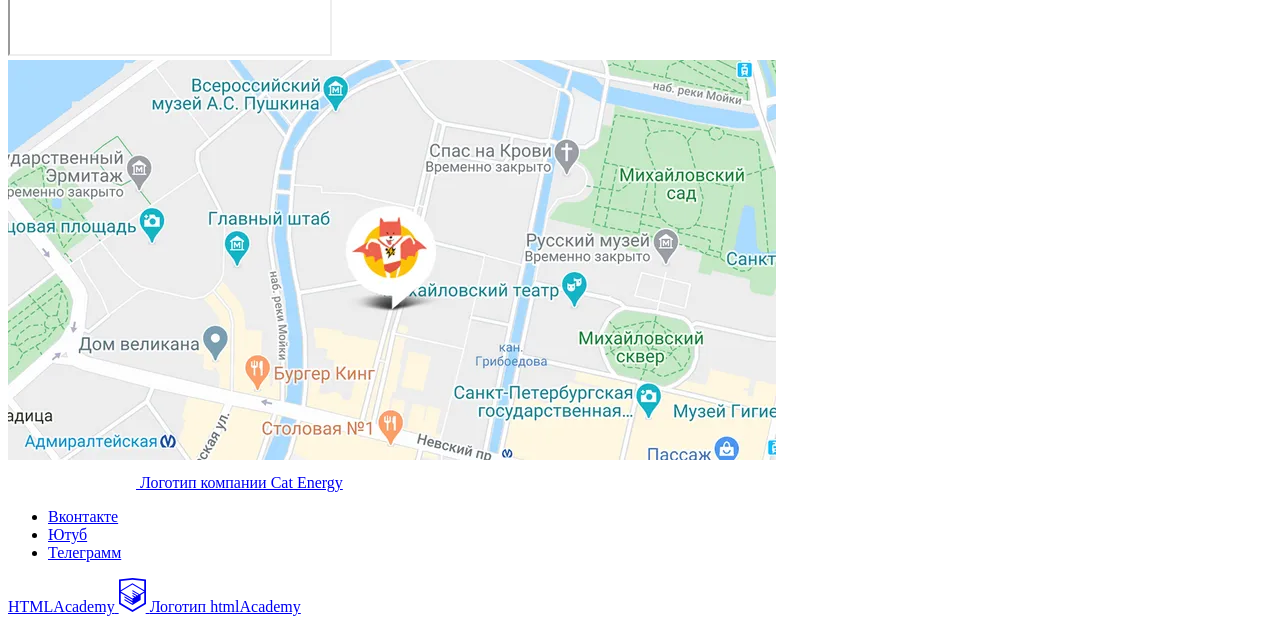
==== commit 2eb39c65: "Merge pull request #12 from bearBenjamin/module9-task1 Еще один рефакторинг" ====
--- a/source/index.html
+++ b/source/index.html
@@ -7,7 +7,6 @@
   <meta name="viewport" content="width=device-width,initial-scale=1">
   <link rel="preload" href="./fonts/lato/Lato-Regular.woff2" as="font" crossorigin="anonymous" type="font/woff2">
   <link rel="preload" href="./fonts/oswald/oswaldregular.woff2" as="font" crossorigin="anonymous" type="font/woff2">
-
   <link rel="icon" href="favicon.ico">
   <link rel="icon" href="favicons/icon.svg" type="image/svg+xml">
   <link rel="apple-touch-icon" href="favicons/180.png">
@@ -39,7 +38,7 @@
         </a>
         <ul class="main-nav__list main-nav__list--nojs">
           <li class="main-nav__list-item main-nav__list-item--current">
-            <a class="main-nav__list-link main-nav__list-link--current" href="#">Главная</a>
+            <a class="main-nav__list-link main-nav__list-link--current">Главная</a>
           </li>
           <li class="main-nav__list-item">
             <a class="main-nav__list-link" href="catalog.html">Каталог продукции</a>
@@ -181,9 +180,7 @@
         </div>
       </div>
       <div class="contact__map-container">
-        <iframe class="contact__map-yandex" src="https://www.google.com/maps/embed?pb=!1m18!1m12!1m3!1d706.602636921308!2d30.32360140634495!3d59.93920964733319!2m3!1f0!2f0!3f0!3m2!1i1024!2i768!4f13.1!3m3!1m2!1s0x4696310fca3de3a1%3A0xc7af30764648c6b1!2z0JHQvtC70YzRiNCw0Y8g0JrQvtC90Y7RiNC10L3QvdCw0Y8g0YPQuy4sINC0LiAxOS84LCDQodCw0L3QutGCLdCf0LXRgtC10YDQsdGD0YDQsywgMTkxMTg2!5e0!3m2!1sru!2sru!4v1745788010640!5m2!1sru!2sru" width="320" height="362" allowfullscreen="" loading="lazy" referrerpolicy="no-referrer-when-downgrade"></iframe>
-        <!-- <iframe class="contact__map-yandex contact__map-yandex--nojs" src="https://yandex.ru/map-widget/v1/?um=constructor%3Ae79877a2fb6a7c3cc64abce798a42e9704626f68de5ea9ac3805ad1f6dbfb003&amp;source=constructor" width="320" height="362" allowtransparency="true">
-        </iframe> -->
+        <iframe class="contact__map-index" src="https://www.google.com/maps/embed?pb=!1m18!1m12!1m3!1d706.602636921308!2d30.32360140634495!3d59.93920964733319!2m3!1f0!2f0!3f0!3m2!1i1024!2i768!4f13.1!3m3!1m2!1s0x4696310fca3de3a1%3A0xc7af30764648c6b1!2z0JHQvtC70YzRiNCw0Y8g0JrQvtC90Y7RiNC10L3QvdCw0Y8g0YPQuy4sINC0LiAxOS84LCDQodCw0L3QutGCLdCf0LXRgtC10YDQsdGD0YDQsywgMTkxMTg2!5e0!3m2!1sru!2sru!4v1745788010640!5m2!1sru!2sru" width="320" height="362" allowfullscreen="" loading="lazy" referrerpolicy="no-referrer-when-downgrade"></iframe>
         <div class="contact__map-wrapper">
           <picture>
             <source width="1440" height="400" type="image/webp" media="(min-width: 1440px)" srcset="images/map-dekstop@1x.webp 1x, images/map-dekstop@2x.webp 2x">
@@ -201,7 +198,6 @@
   <footer class="page-footer">
     <div class="page-footer__container wrapper">
       <a class="page-footer__logo" href="index.html">
-        <!-- <img class="page-footer__logo-text" src="images/logo-tekst.svg" width="128" height="24" alt="Название компании Cat Energy"> -->
         <svg class="page-footer__logo-text" viewBox="0 0 128 24" width="128" height="24" aria-hidden="true" focusable="false">
           <use href="icons/stack.svg#footer-logo-text"></use>
         </svg>
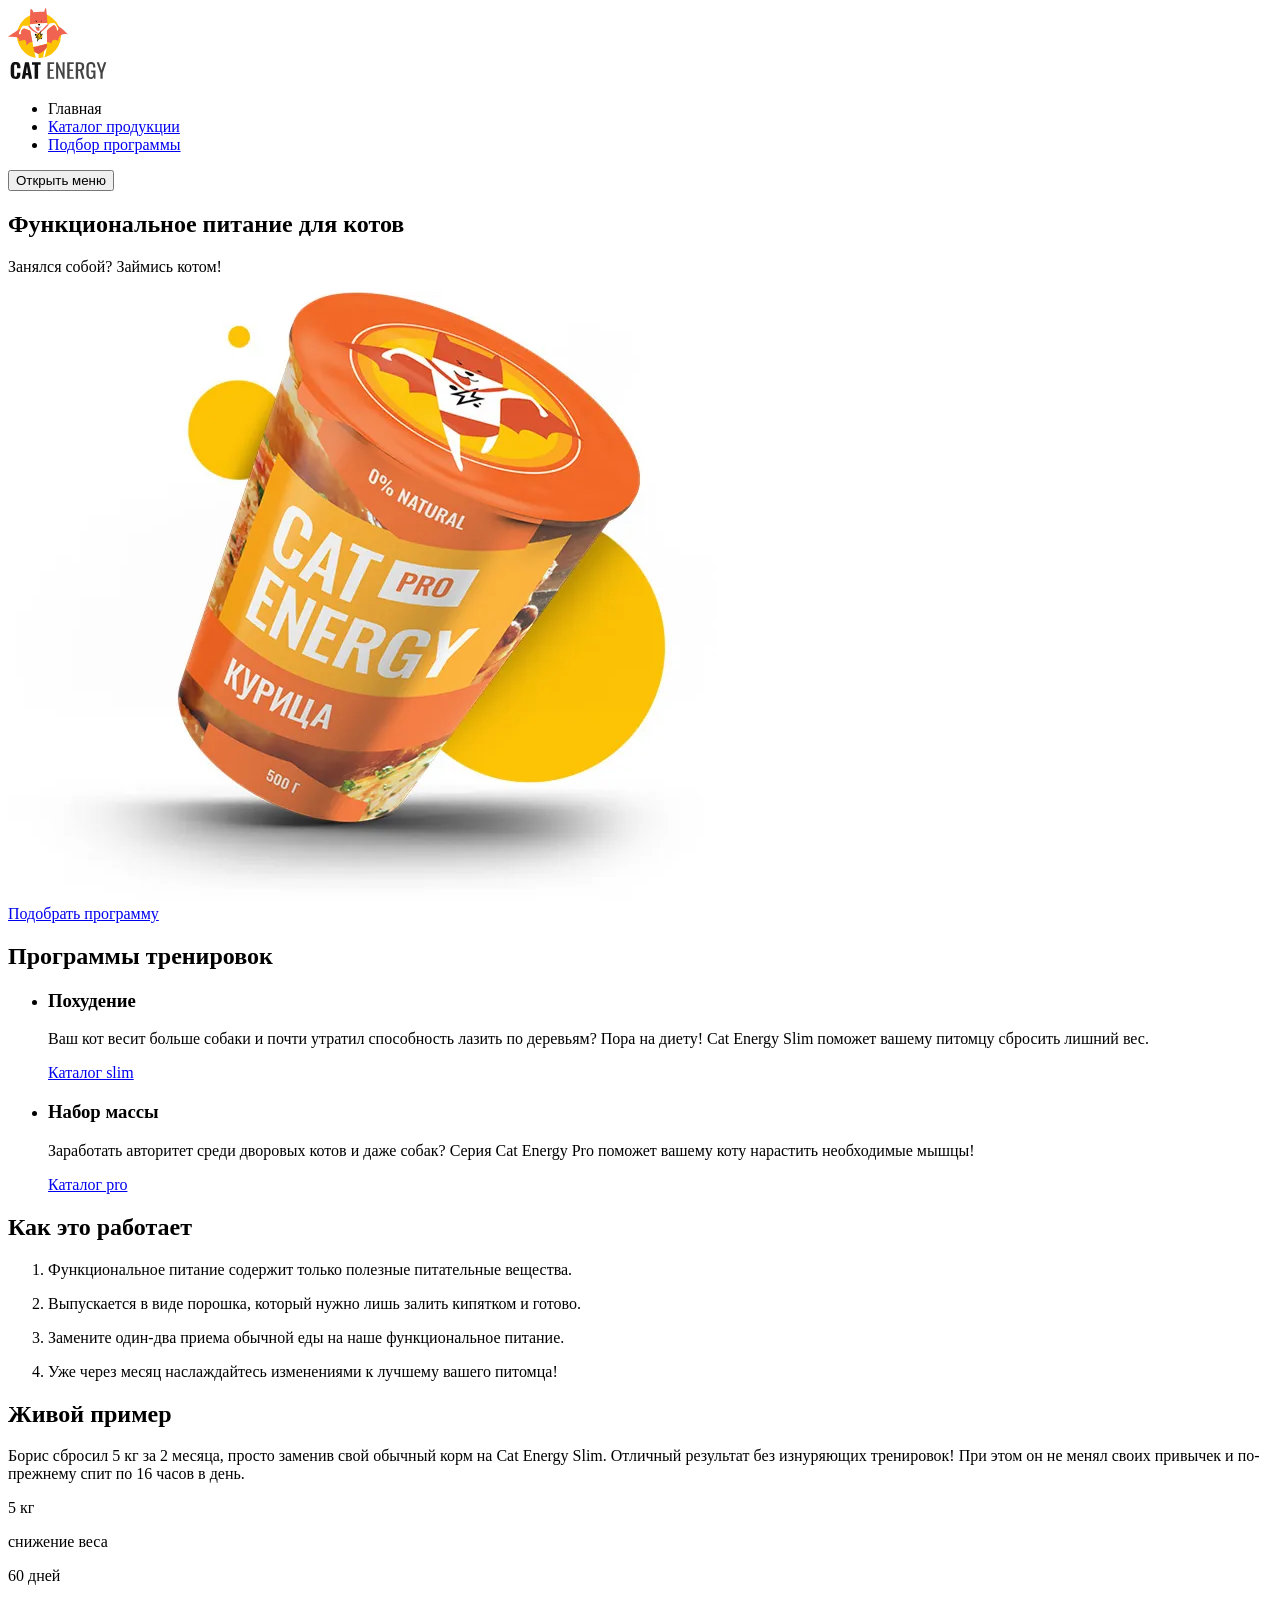
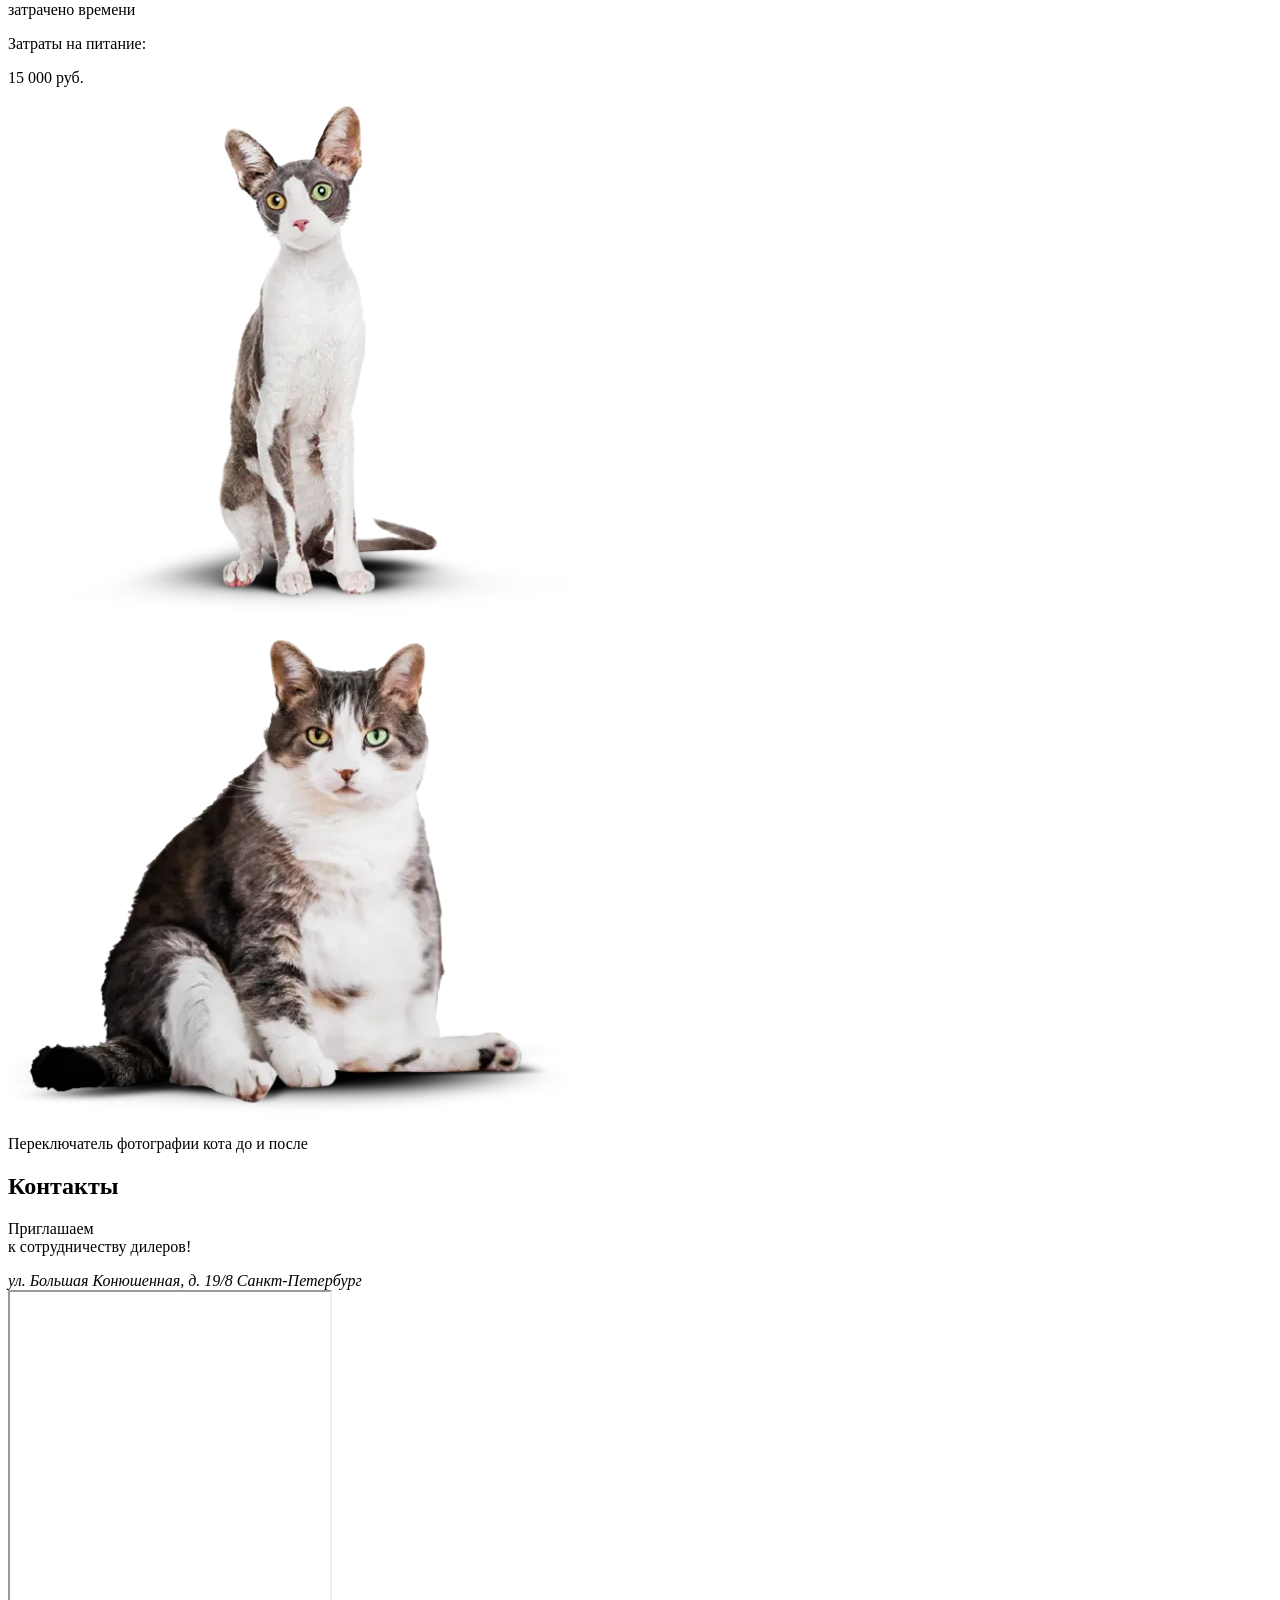
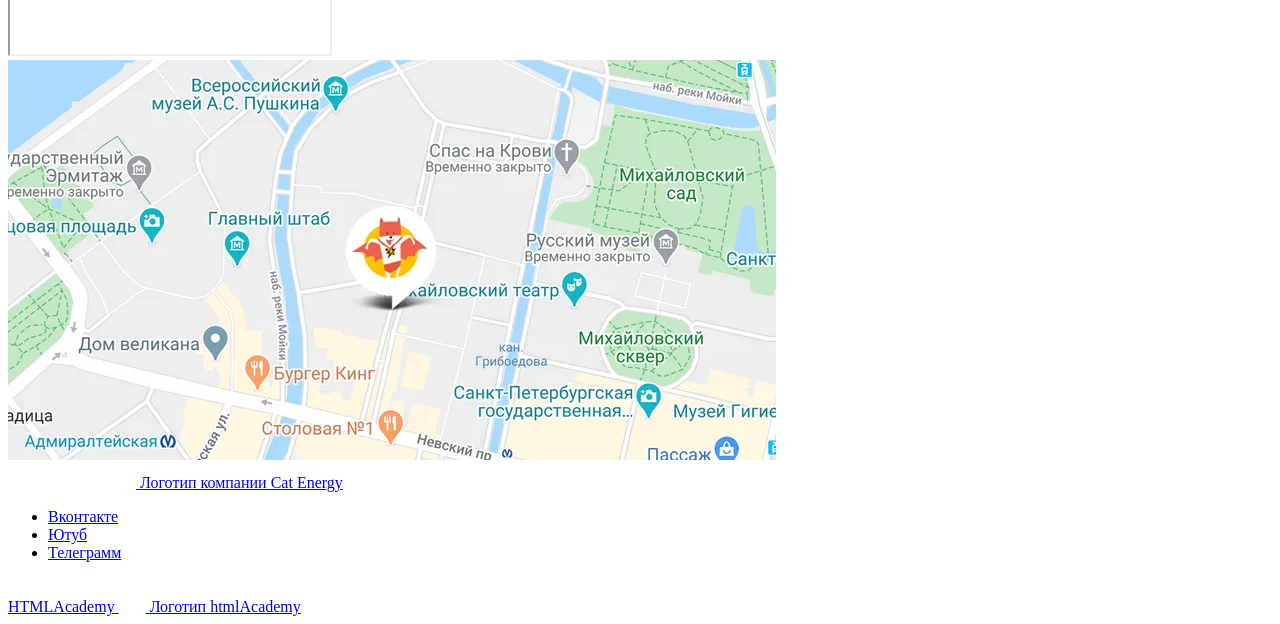
==== commit 937e2ec4: "Подчистил лишнии файлы" ====
--- a/source/index.html
+++ b/source/index.html
@@ -30,7 +30,7 @@
           </div>
           <div class="main-nav__logo-text-wrapper">
             <picture>
-              <source media="(min-width: 1440px)" srcset="images/logo-text-tablet.svg" width="118" height="21" type="image/svg+xml">
+              <!-- <source media="(min-width: 1440px)" srcset="images/logo-text-tablet.svg" width="118" height="21" type="image/svg+xml"> -->
               <source media="(min-width: 768px)" srcset="images/logo-text-tablet.svg" width="101" height="18" type="image/svg+xml">
               <img class="main-nav__logo-text" src="images/logo-2.svg" width="101" height="18" alt="Название компании Cat Energy" loading="lazy">
             </picture>
@@ -62,10 +62,10 @@
         <div class="hero__image-wrapper">
           <picture>
             <source width="552" height="499" type="image/webp" media="(min-width: 1440px)" srcset="images/index/hero-dekstop-cat-food@1x.webp 1x, images/index/hero-dekstop-cat-food@2x.webp 2x">
-            <source width="709" height="609" type="image/webp" media="(min-width: 768px)" srcset="images/index_tablet@1x.webp 1x, images/index_tablet@2x.webp 2x">
+            <source width="709" height="609" type="image/webp" media="(min-width: 768px)" srcset="images/index-tablet@1x.webp 1x, images/index-tablet@2x.webp 2x">
             <source width="280" height="270" type="image/webp" srcset="images/index/hero-mobile-cat-food@1x.webp 1x, images/index/hero-mobile-cat-food@2x.webp 2x">
             <source width="552" height="499" type="image/jpg" media="(min-width: 1440px)" srcset="images/index/hero-dekstop-cat-food@1x.png 1x, images/index/hero-dekstop-cat-food@2x.png 2x">
-            <source width="709" height="609" type="image/jpg" media="(min-width: 768px)" srcset="images/index_tablet@1x.png 1x, images/index_tablet@2x.png 2x">
+            <source width="709" height="609" type="image/jpg" media="(min-width: 768px)" srcset="images/index-tablet@1x.png 1x, images/index-tablet@2x.png 2x">
             <img class="hero__image" src="images/index/hero-mobile-cat-food@1x.png" srcset="images/index/hero-mobile-cat-food@2x.png" width="280" height="270" alt="Стакан кошачьих вкусняшек" loading="lazy">
           </picture>
         </div>
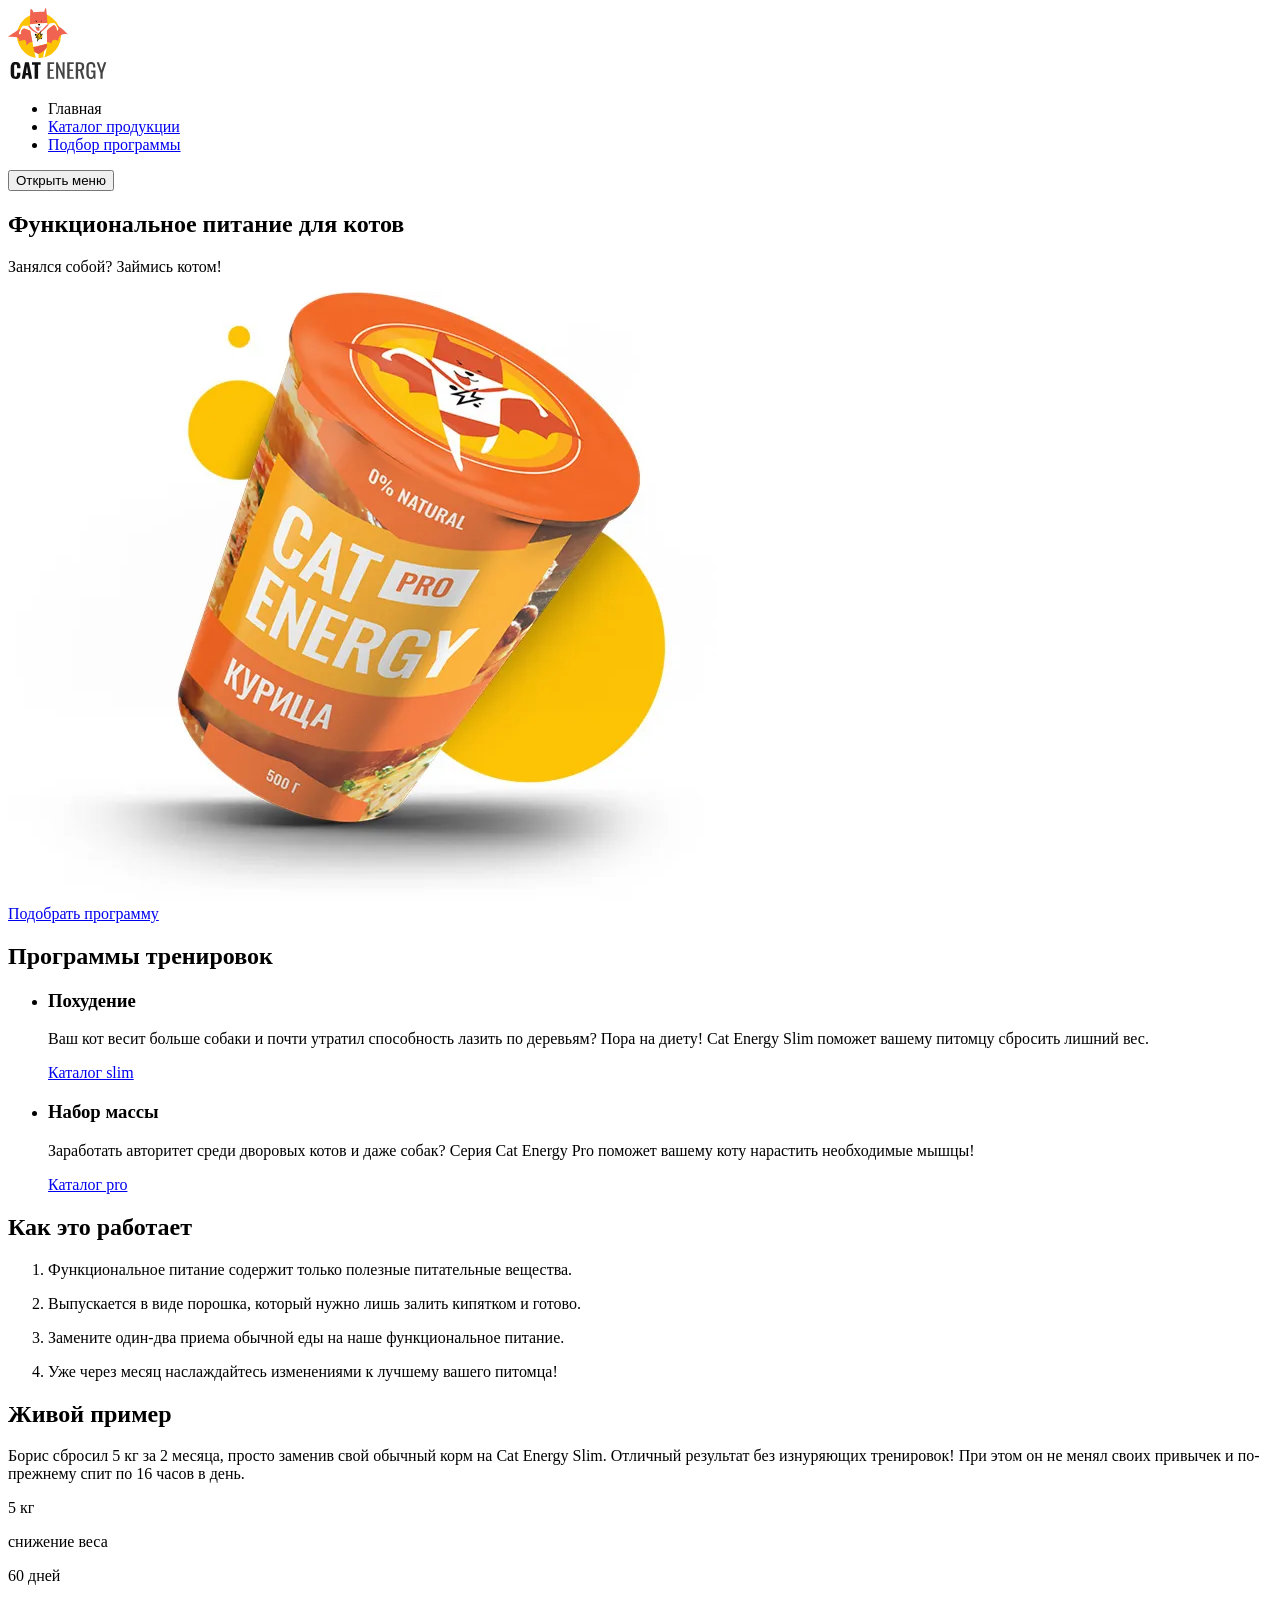
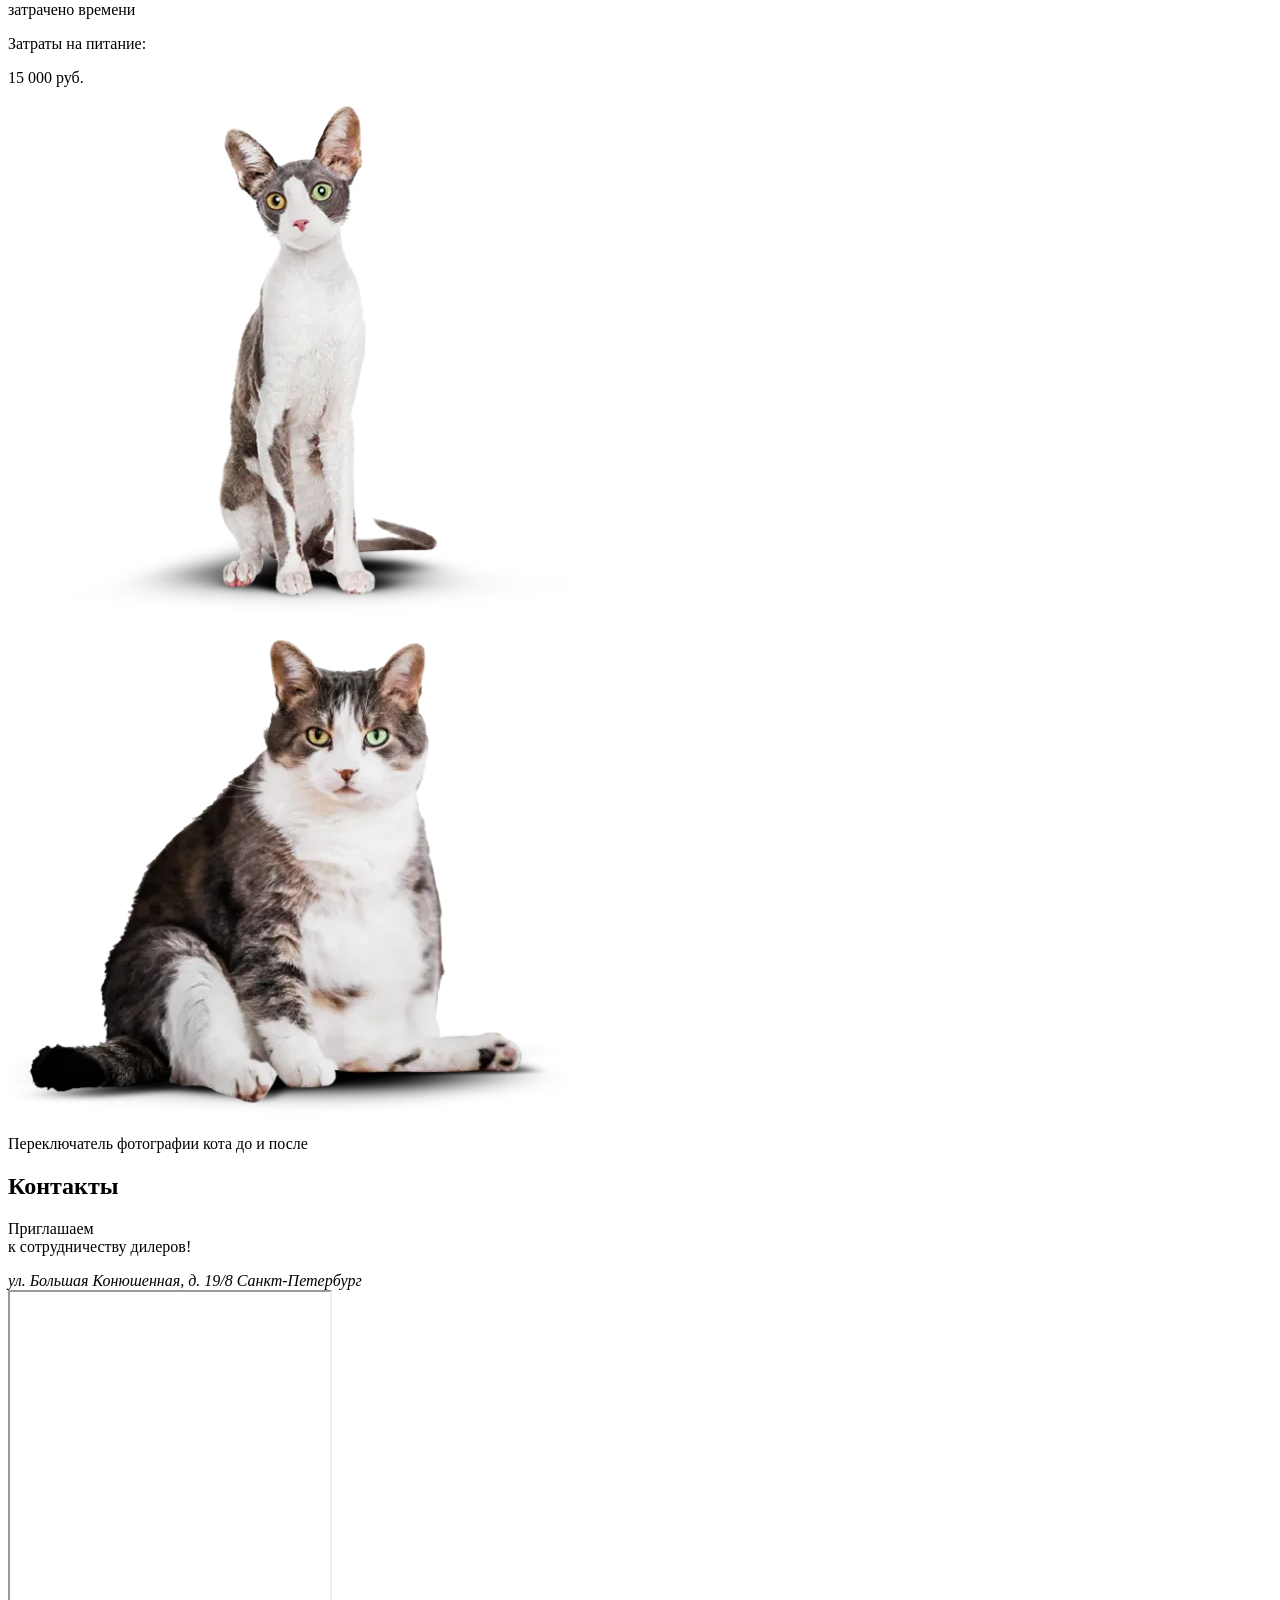
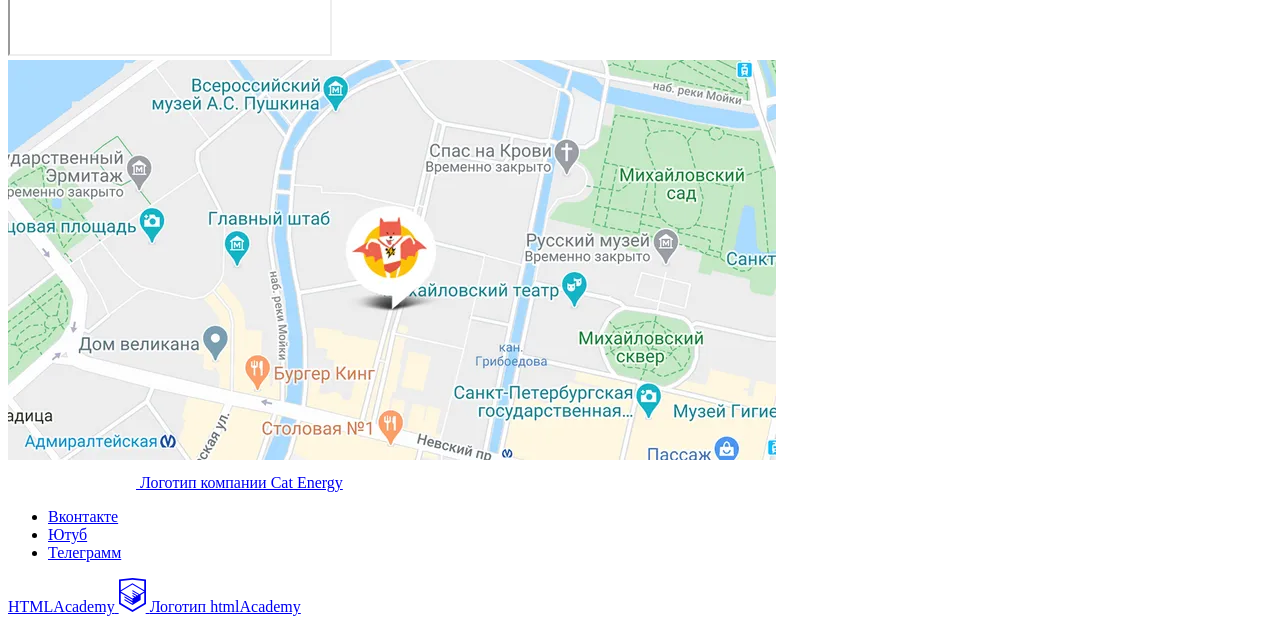
==== commit 6c7063f1: "Подправил пути" ====
--- a/source/index.html
+++ b/source/index.html
@@ -30,7 +30,6 @@
           </div>
           <div class="main-nav__logo-text-wrapper">
             <picture>
-              <!-- <source media="(min-width: 1440px)" srcset="images/logo-text-tablet.svg" width="118" height="21" type="image/svg+xml"> -->
               <source media="(min-width: 768px)" srcset="images/logo-text-tablet.svg" width="101" height="18" type="image/svg+xml">
               <img class="main-nav__logo-text" src="images/logo-2.svg" width="101" height="18" alt="Название компании Cat Energy" loading="lazy">
             </picture>
